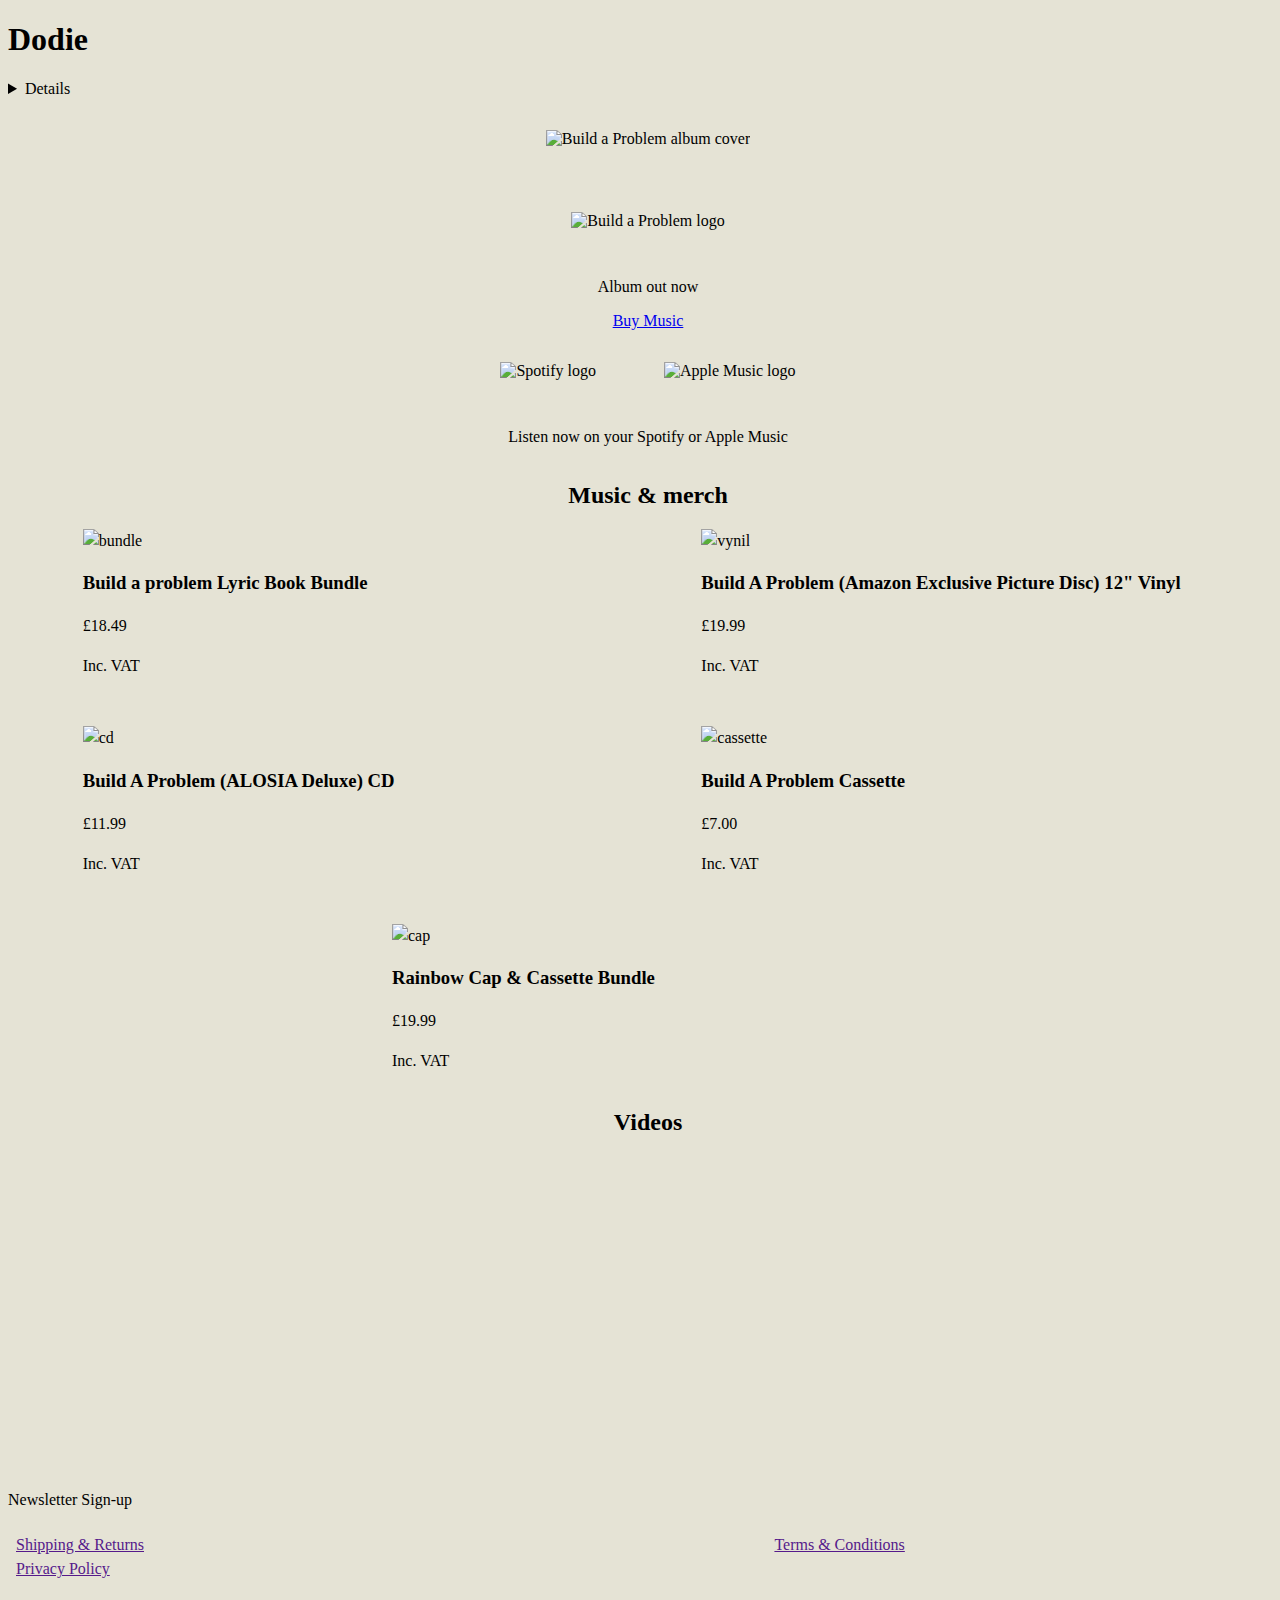
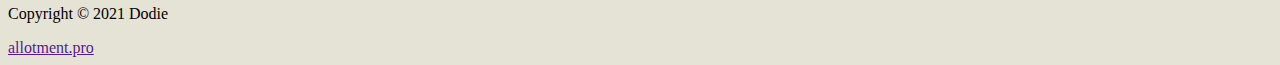
==== index.html @ 6b930dab "Add files via upload" ====
<!doctype html>
<html lang="nl">
	
<header>
	<meta charset="UTF-8">
	<meta name="author" content="jouw naam">
	<meta name="viewport" content="width=device-width, initial-scale=1">
	
	<title>Howdy FED2122</title>
	
	<link href="styles/style.css" rel="stylesheet">
	<link rel="icon" type="image/svg+xml" href="images/favicon.svg">
</header>
<a href=""></a>
<body>
	<div>
	<header>
		<h1>Dodie</h1>
		<nav>
		<details>
		<ul>
			<li><a href="https://www.dodie.co/shop/">Shop</a></li>
			<li><a href="https://www.dodie.co/videos/">Videos</a></li>
			<li><a href="https://www.dodie.co/releases/">Releases</a></li>
			<li><a href="https://www.dodie.co/tickets/">Tickets</a></li>
			<li><a href="https://www.dodie.co/na-tour-2022/">North America Tour</a></li>
			<li>EU Tour</li>
		</ul>
		</details>
	</nav>
	</header>

	<section class="top">
		<img src="images/bapCover.jpg" alt="Build a Problem album cover">
		<img src="images/bapLogo.png" alt="Build a Problem logo">
		<p>Album out now</p>
		<a href="https://www.dodie.co/product-category/build-a-problem/">Buy Music</a>
		<nav>
			<img src="images/spotify.png" alt="Spotify logo">
			<img src="images/appleMusic.png" alt="Apple Music logo">
		</nav>
		<p>Listen now on your Spotify or Apple Music</p>
	</section>
</div>

	<section>
		<h2>Music & merch</h2>
		<ul class="merch">
			<li>
				<img src="images/bundle.png" alt="bundle">
				<h3>Build a problem Lyric Book Bundle</h3>
				<p>£18.49</p>
				<p>Inc. VAT</p>
			</li>
			<li>
				<img src="images/vinyl.png" alt="vynil">
				<h3>Build A Problem (Amazon Exclusive Picture Disc) 12" Vinyl</h3>
				<p>£19.99</p>
				<p>Inc. VAT</p>
			</li>
			<li>
				<img src="images/cd.png" alt="cd">
				<h3>Build A Problem (ALOSIA Deluxe) CD</h3>
				<p>£11.99</p>
				<p>Inc. VAT</p>
			</li>
			<li>
				<img src="images/cassette.png" alt="cassette">
				<h3>Build A Problem Cassette</h3>
				<p>£7.00</p>
				<p>Inc. VAT</p>
			</li>
			<li>
				<img src="images/cap.png" alt="cap">
				<h3>Rainbow Cap & Cassette Bundle</h3>
				<p>£19.99</p>
				<p>Inc. VAT</p>
			</li>
		</ul>
	</section>

	<section>
		<h2>Videos</h2>
		<iframe width="560" height="315" src="https://www.youtube.com/embed/-bZlflJhmkY" title="YouTube video player" frameborder="0" allow="accelerometer; autoplay; clipboard-write; encrypted-media; gyroscope; picture-in-picture" allowfullscreen></iframe>
	</section>

	<footer>
		<p>Newsletter Sign-up</p>
		<nav></nav>
		<ul>
			<li>
				<a href="">Shipping & Returns</a>
			</li>
			<li>
				<a href="">Terms & Conditions</a>
			</li>
			<li>
				<a href="">Privacy Policy</a>
			</li>
		</ul>
		<p>Copyright © 2021 Dodie</p>
		<a href="">allotment.pro</a>
	</footer>

	<script src="scripts/script.js"></script>
</body>
	
</html>
---- styles/style.css ----
/* CSS Document */
*, *::after, *::before {
  box-sizing:border-box;  
}

body{
  width: 100vw;
  background-image: url('../images/headerbg.jpeg');
  background-repeat: no-repeat;
  background-color: #E5E3D5;
}


section.top{
  display: flex;
  justify-content: center;
  align-items: center;
  flex-direction: column;

}
.top img{
  max-width: 80%;
  margin: 2em;
}

ul{
  text-decoration: none;
}
ul{
  display: flex;
  justify-content: space-between;
  flex-wrap:wrap;
  flex-direction: row;
  list-style:none;
  align-items: stretch; 
  width: 100%;
  line-height: 1.5em;
  padding: .5em;
}
.merch{
  display:flex;
  grid-gap:2em;
  margin:0; padding:0;
  list-style:none;
  align-items: stretch; 
  justify-content: space-evenly;
  width: 100%;
  flex-direction: row;
  flex-wrap: wrap;
}
li { 
  width: 40%;
}
.merch img{
  width: 100%;
}

h2{
  text-align: center;
}
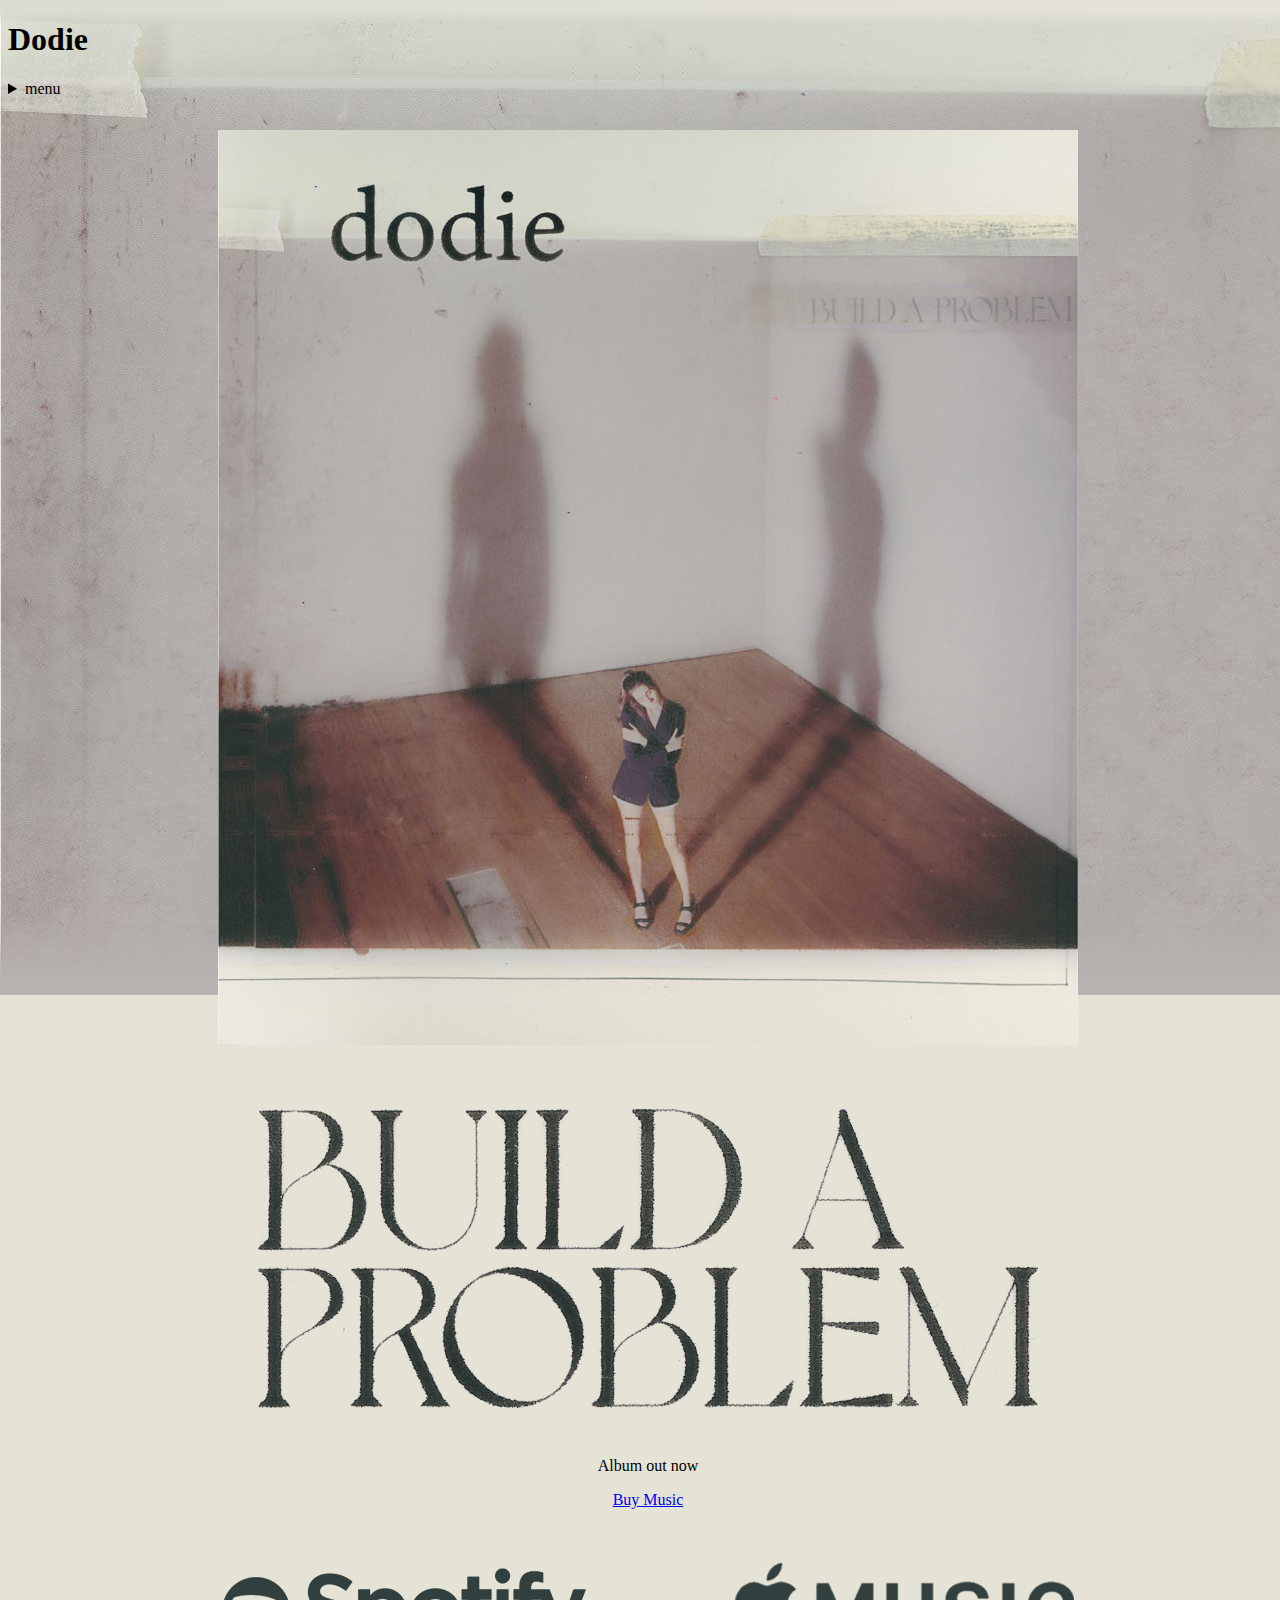
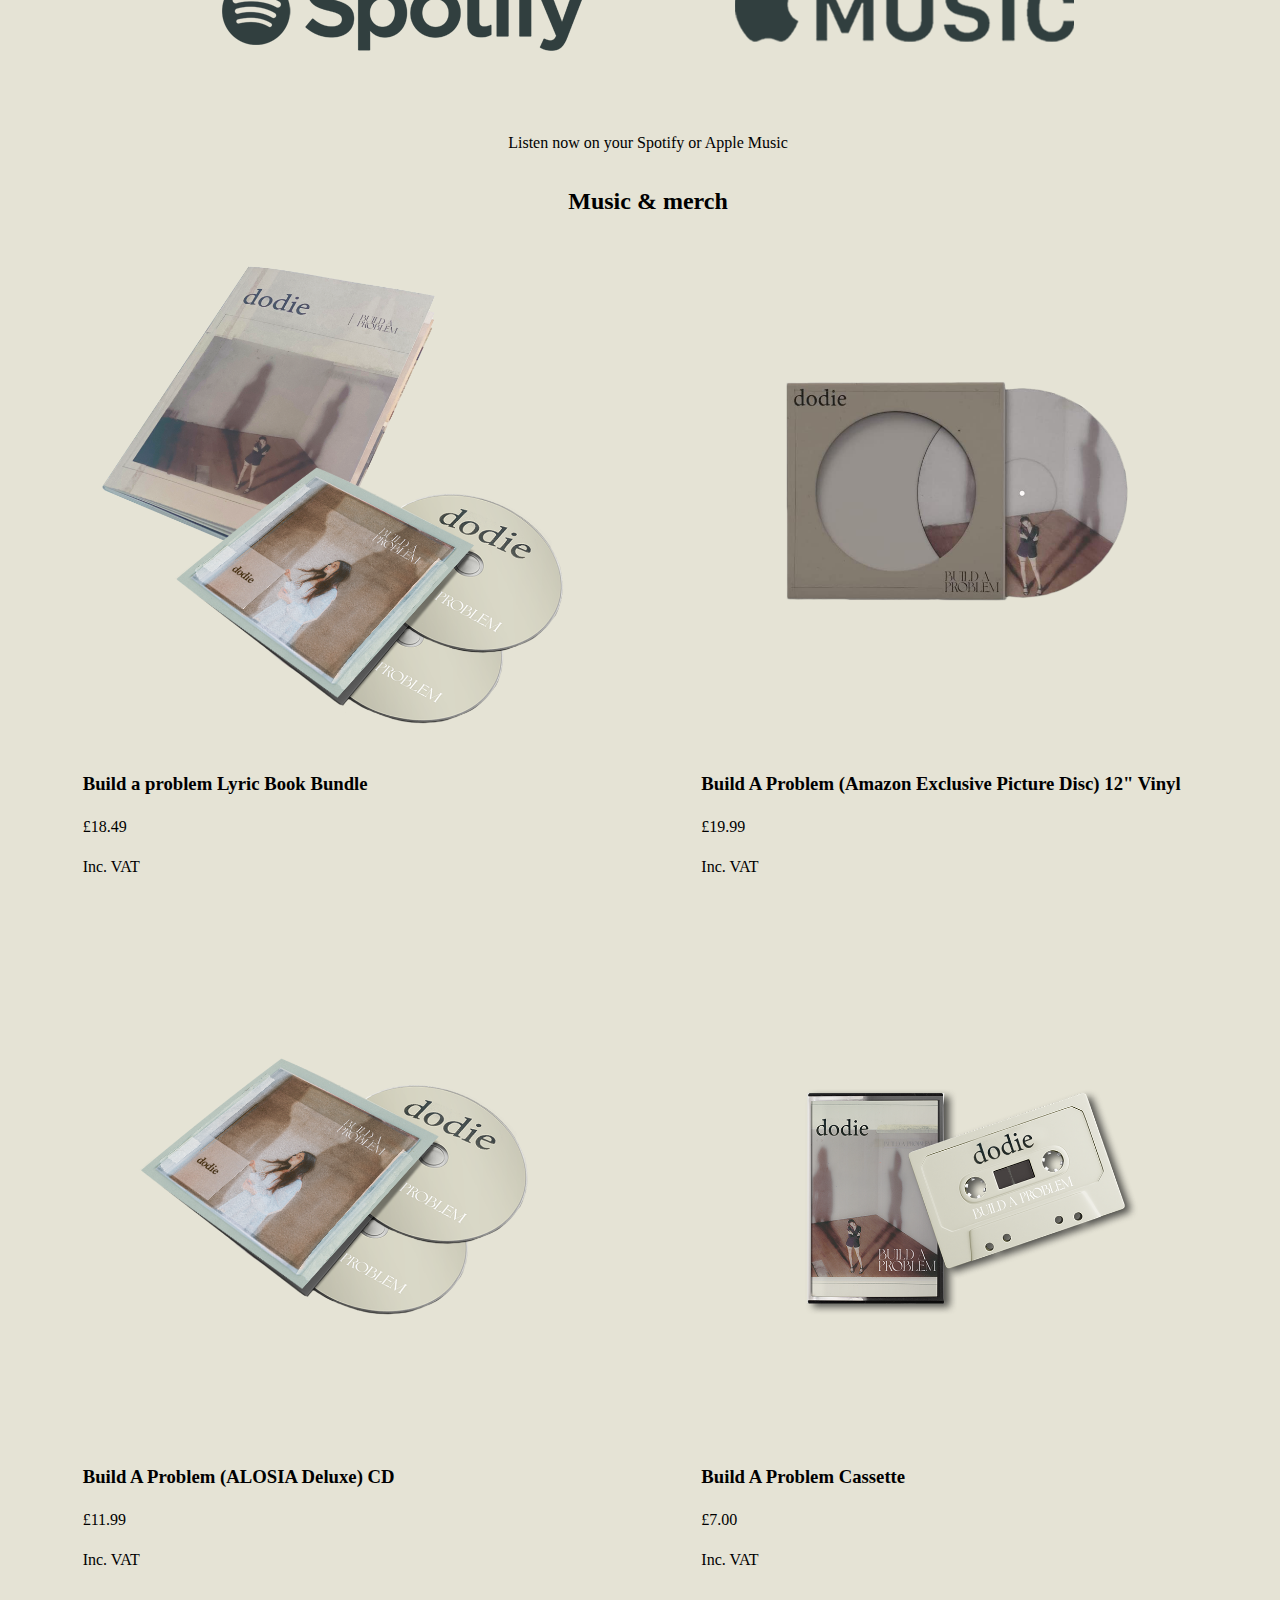
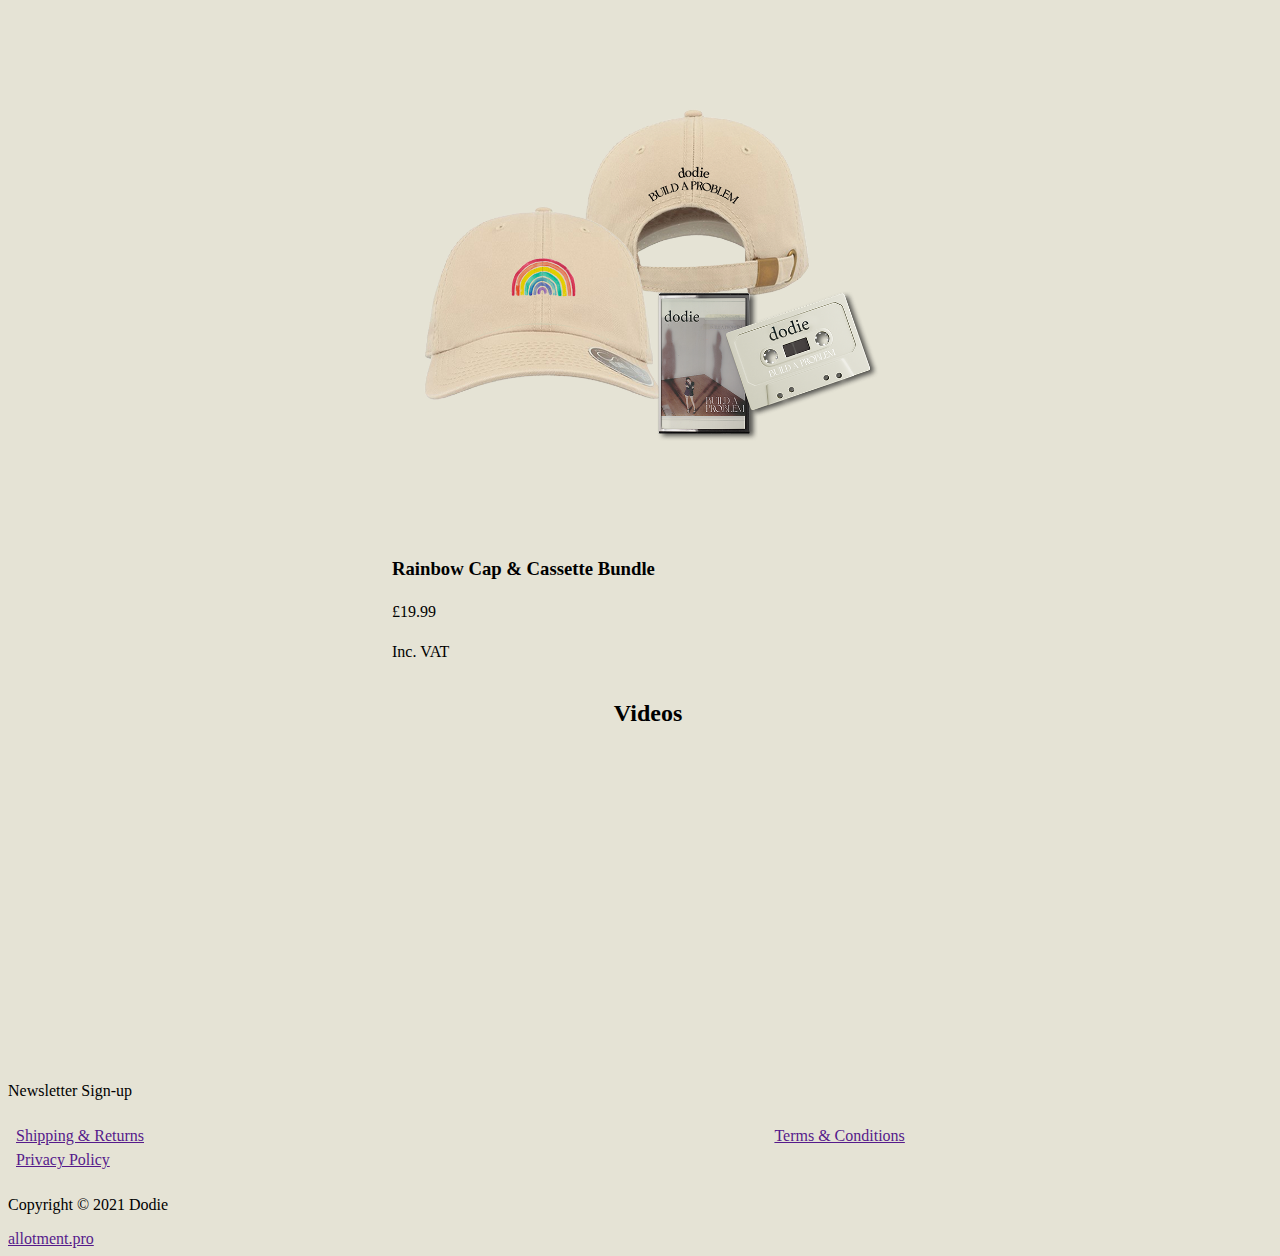
==== commit 32a2583b: "Update index.html" ====
--- a/index.html
+++ b/index.html
@@ -18,6 +18,7 @@
 		<h1>Dodie</h1>
 		<nav>
 		<details>
+			<summary>menu</summary>
 		<ul>
 			<li><a href="https://www.dodie.co/shop/">Shop</a></li>
 			<li><a href="https://www.dodie.co/videos/">Videos</a></li>
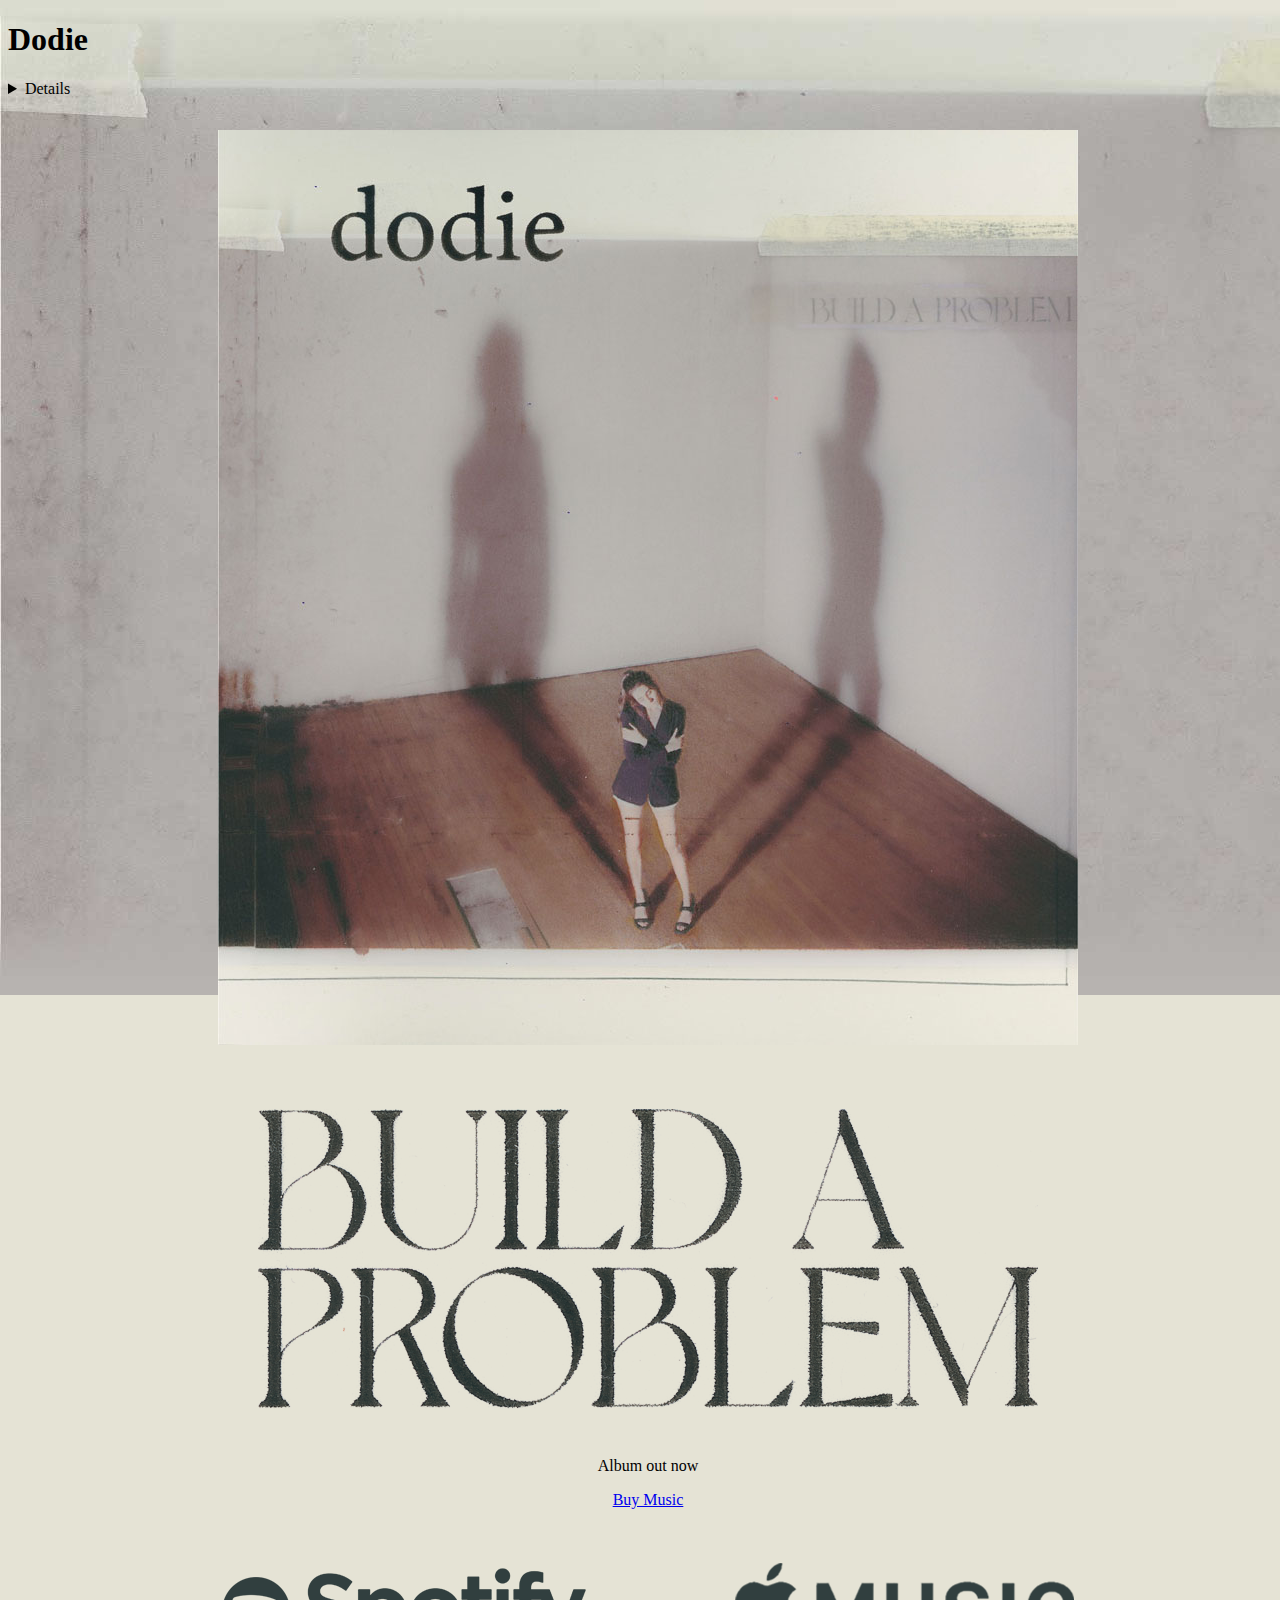
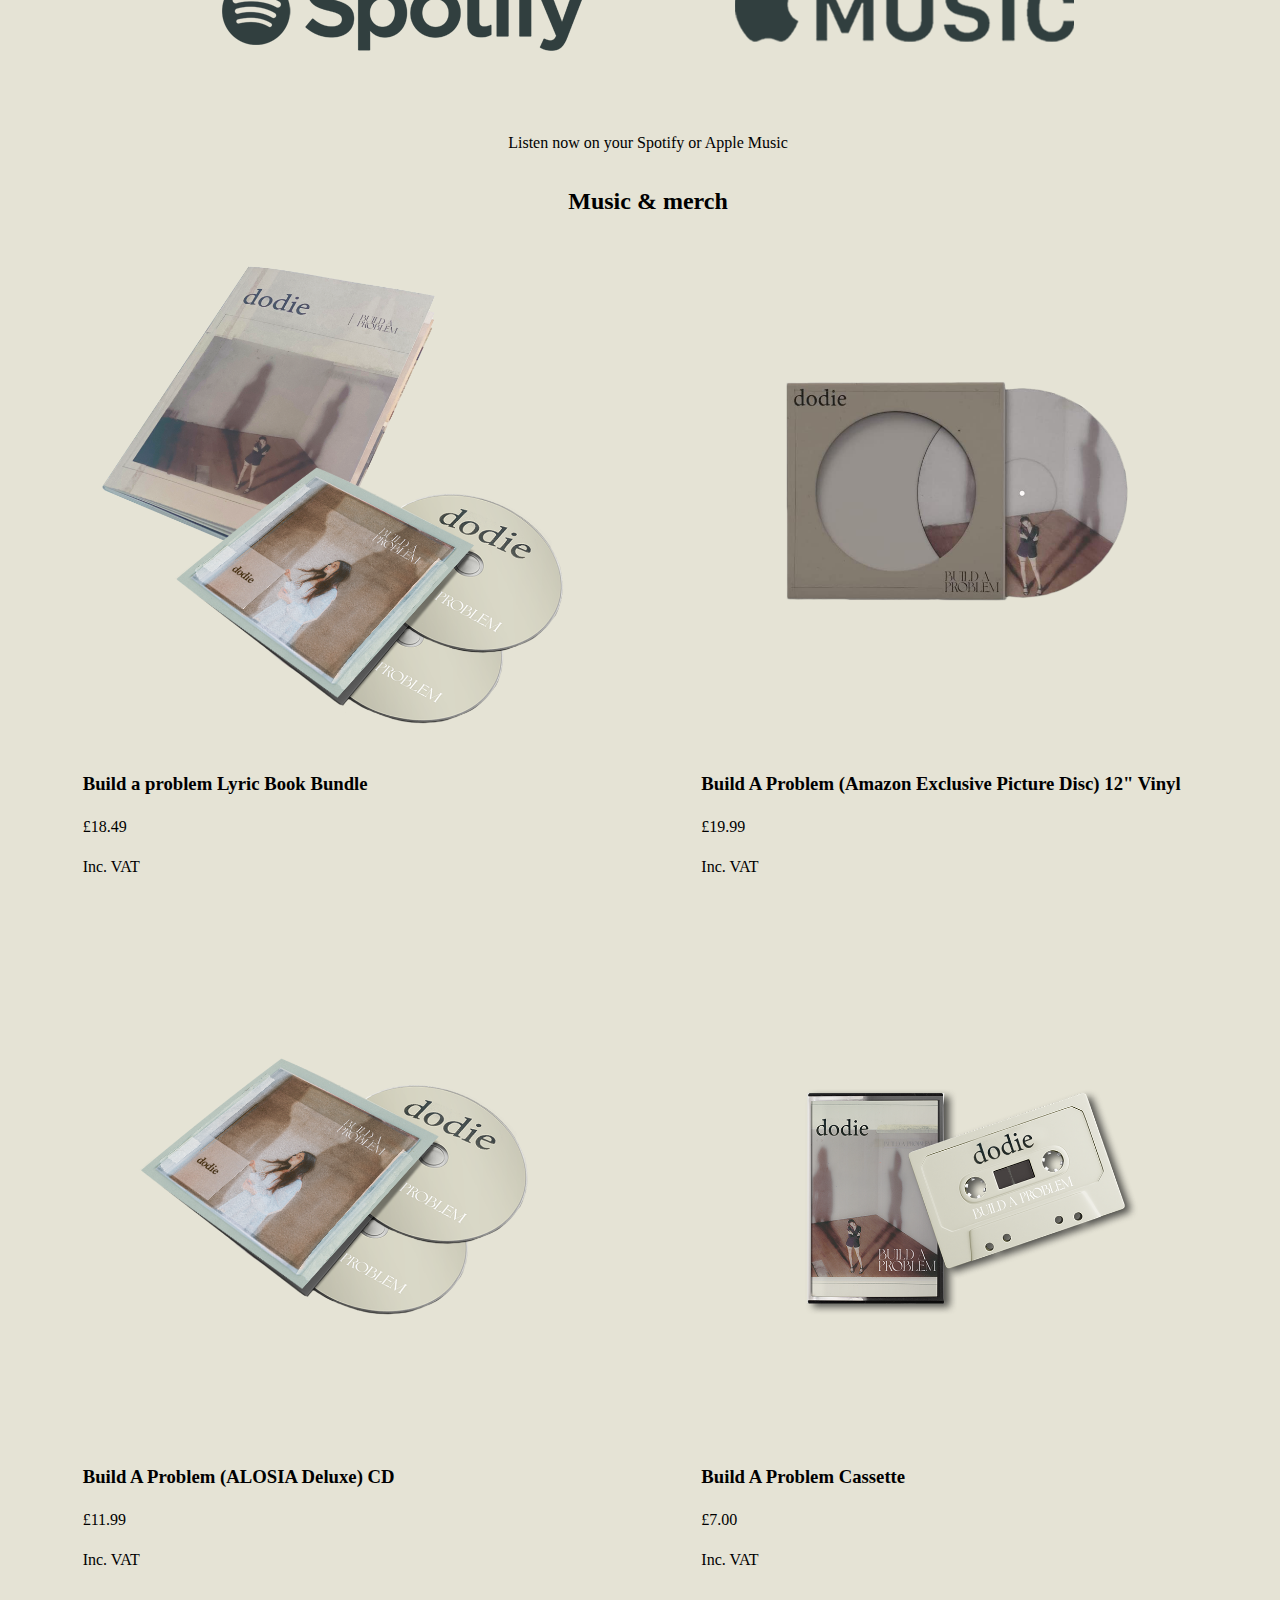
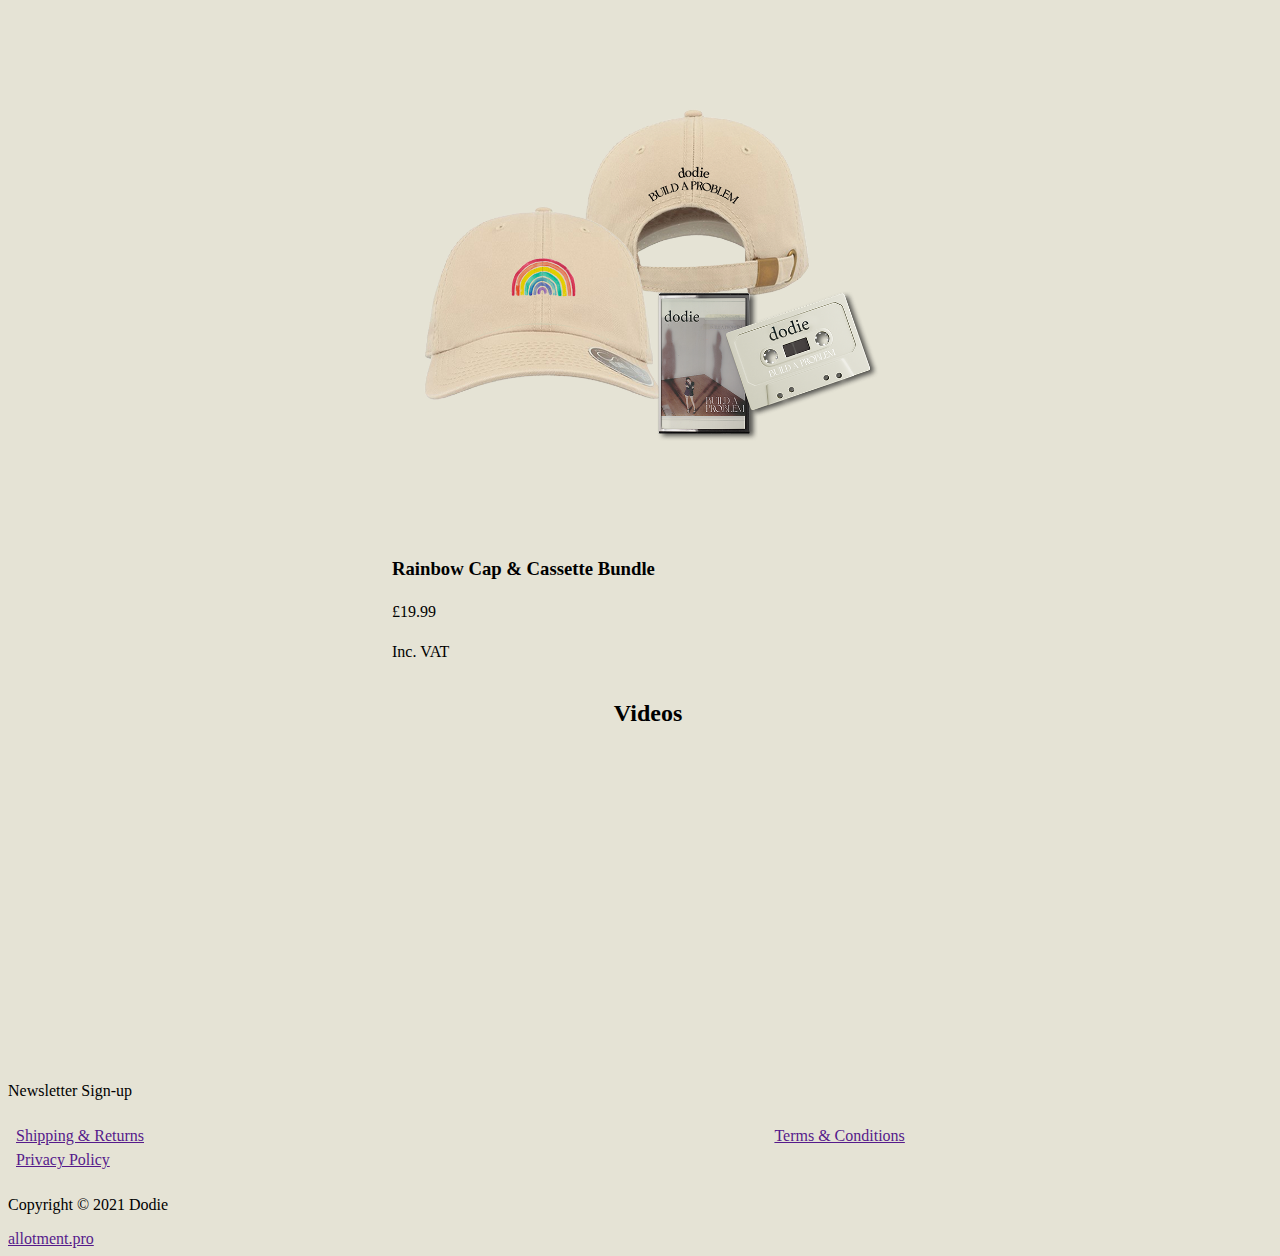
==== commit ba355fdc: "Add files via upload" ====
--- a/index.html
+++ b/index.html
@@ -12,20 +12,19 @@
 	<link rel="icon" type="image/svg+xml" href="images/favicon.svg">
 </header>
 <a href=""></a>
-<body>
+<body id="home">
 	<div>
 	<header>
 		<h1>Dodie</h1>
 		<nav>
 		<details>
-			<summary>menu</summary>
 		<ul>
 			<li><a href="https://www.dodie.co/shop/">Shop</a></li>
 			<li><a href="https://www.dodie.co/videos/">Videos</a></li>
 			<li><a href="https://www.dodie.co/releases/">Releases</a></li>
 			<li><a href="https://www.dodie.co/tickets/">Tickets</a></li>
 			<li><a href="https://www.dodie.co/na-tour-2022/">North America Tour</a></li>
-			<li>EU Tour</li>
+			<li><a href="tour.html">EU Tour</a></li>
 		</ul>
 		</details>
 	</nav>
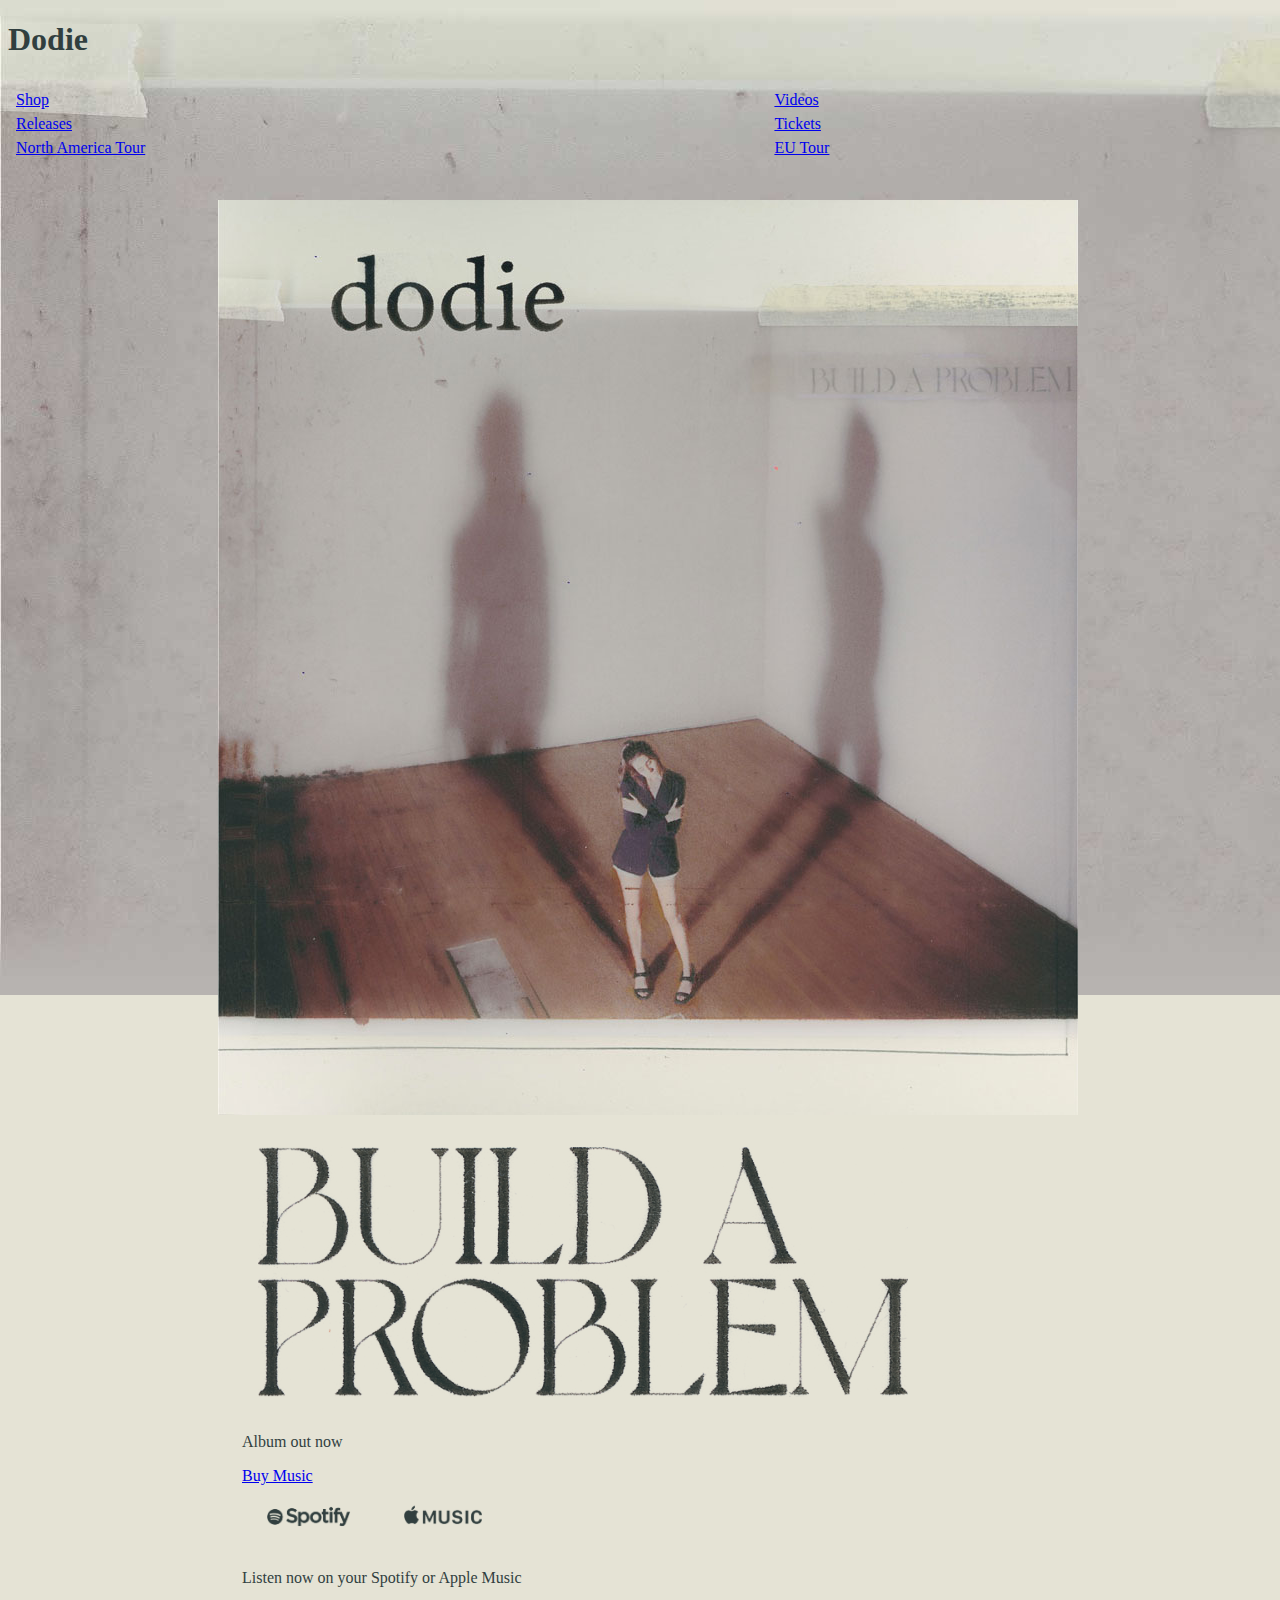
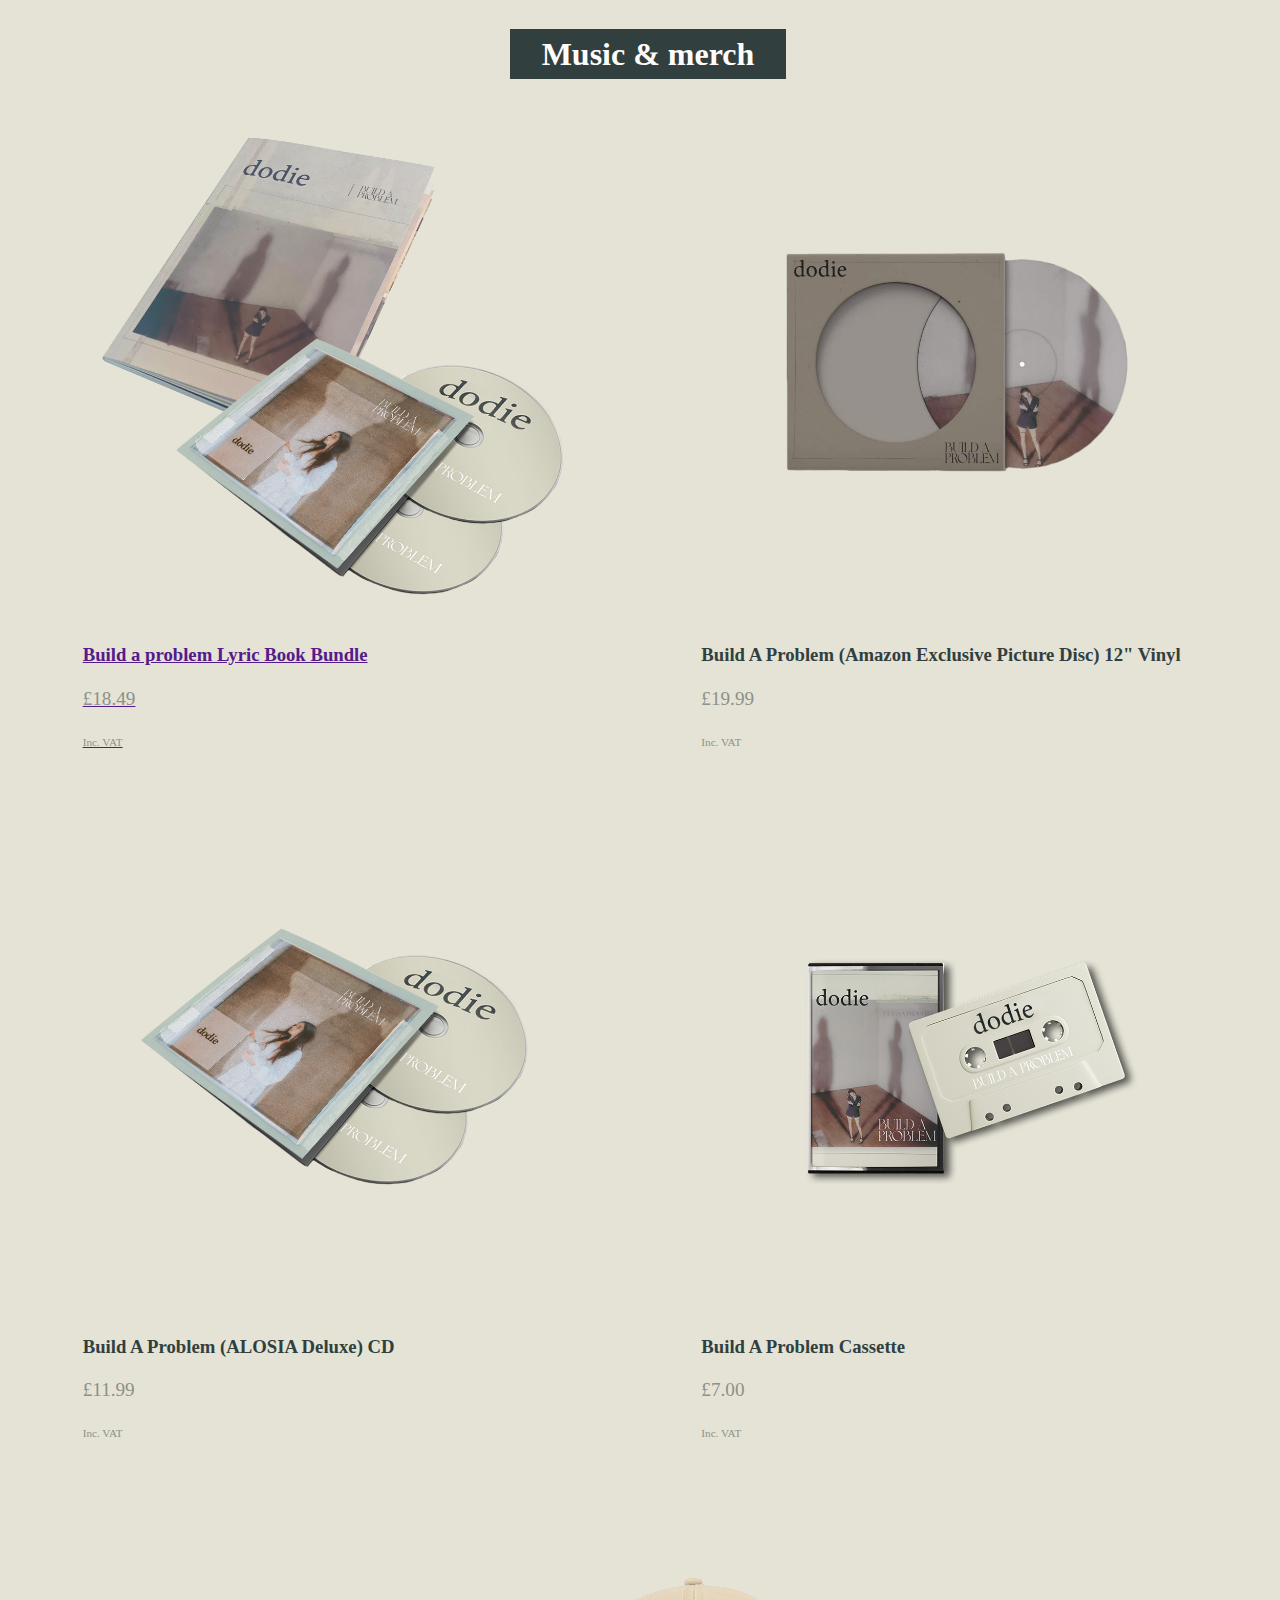
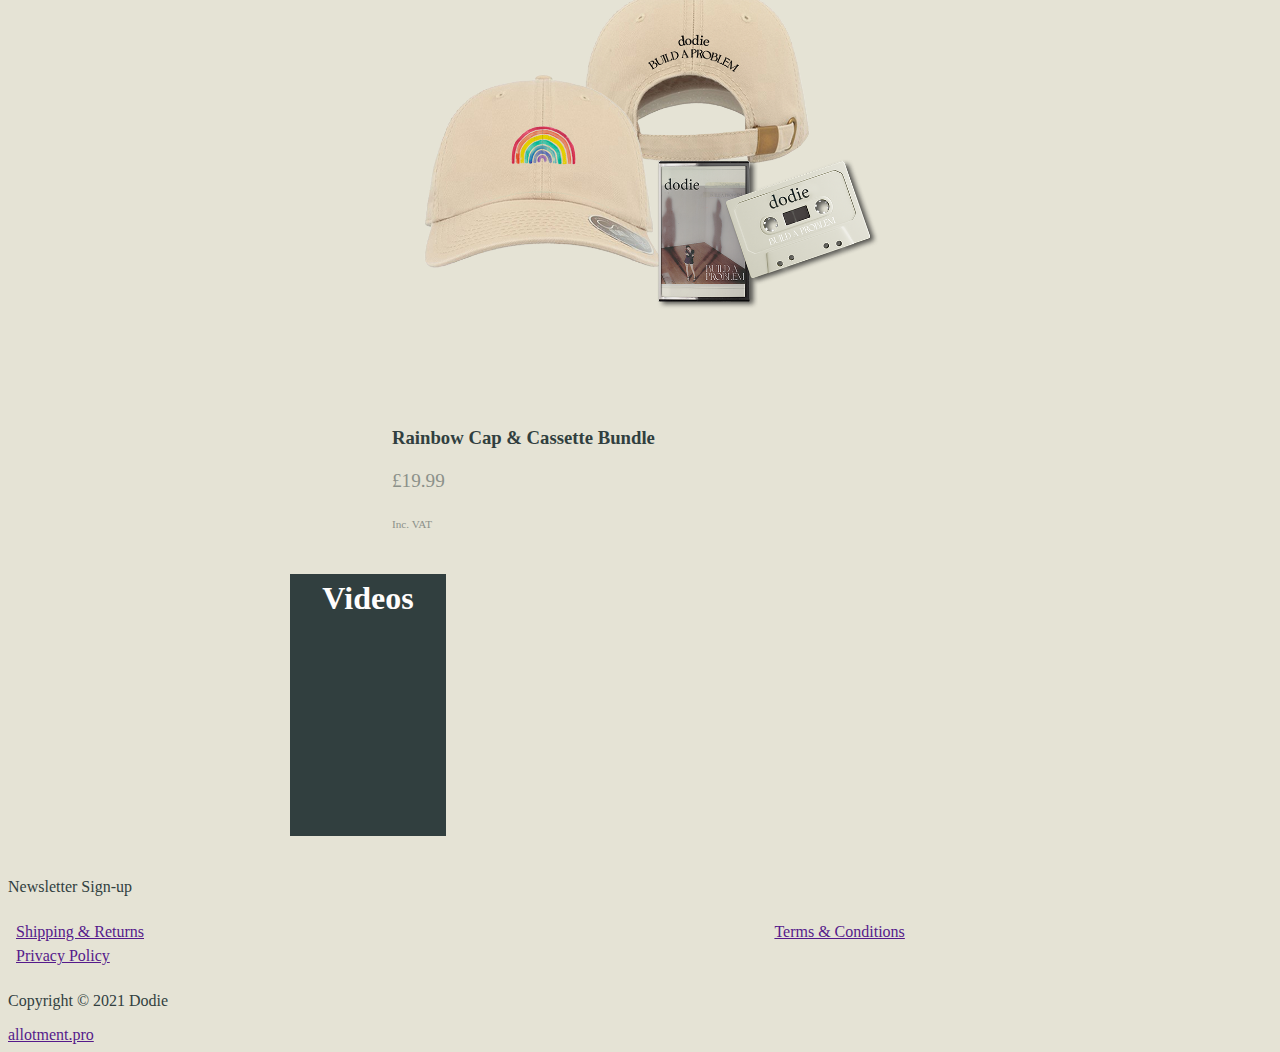
==== commit d3d0936c: "Add files via upload" ====
--- a/index.html
+++ b/index.html
@@ -16,8 +16,8 @@
 	<div>
 	<header>
 		<h1>Dodie</h1>
+		<div class="hamburger"></div>
 		<nav>
-		<details>
 		<ul>
 			<li><a href="https://www.dodie.co/shop/">Shop</a></li>
 			<li><a href="https://www.dodie.co/videos/">Videos</a></li>
@@ -26,12 +26,12 @@
 			<li><a href="https://www.dodie.co/na-tour-2022/">North America Tour</a></li>
 			<li><a href="tour.html">EU Tour</a></li>
 		</ul>
-		</details>
 	</nav>
 	</header>
 
 	<section class="top">
 		<img src="images/bapCover.jpg" alt="Build a Problem album cover">
+		<div>
 		<img src="images/bapLogo.png" alt="Build a Problem logo">
 		<p>Album out now</p>
 		<a href="https://www.dodie.co/product-category/build-a-problem/">Buy Music</a>
@@ -40,18 +40,19 @@
 			<img src="images/appleMusic.png" alt="Apple Music logo">
 		</nav>
 		<p>Listen now on your Spotify or Apple Music</p>
+	</div>
 	</section>
 </div>
 
-	<section>
+	<section class="boom">
 		<h2>Music & merch</h2>
 		<ul class="merch">
-			<li>
+			<li><a href="">
 				<img src="images/bundle.png" alt="bundle">
 				<h3>Build a problem Lyric Book Bundle</h3>
 				<p>£18.49</p>
 				<p>Inc. VAT</p>
-			</li>
+			</a></li>
 			<li>
 				<img src="images/vinyl.png" alt="vynil">
 				<h3>Build A Problem (Amazon Exclusive Picture Disc) 12" Vinyl</h3>
--- a/styles/style.css
+++ b/styles/style.css
@@ -2,31 +2,65 @@
 *, *::after, *::before {
   box-sizing:border-box;  
 }
+@font-face {
+  font-family: Marion;
+  src: url(font/MarionRegular.ttf);
+}
 
-body{
+:root {
+  --bgColor:#E5E3D5;
+  --accentText: #8C918A;
+  --mainColor: #313F3F;
+  --headerColor: #FFFDFC;
+}
+
+  /*********/
+ /*  HOME */
+/*********/
+
+body#home{
   width: 100vw;
   background-image: url('../images/headerbg.jpeg');
   background-repeat: no-repeat;
-  background-color: #E5E3D5;
+  background-color: var(--bgColor);
+  font-family: Marion;
+  color: var(--mainColor);
+  overflow-x: hidden;
 }
 
+#home section ul p{
+  color: var(--accentText);
+}
 
-section.top{
+#home section ul p:first-of-type{
+  font-size: 1.2em;
+}
+
+#home section ul p:last-of-type{
+  font-size: .7em;
+}
+
+#home section.top{
   display: flex;
   justify-content: center;
   align-items: center;
   flex-direction: column;
 
 }
-.top img{
+#home .top img{
   max-width: 80%;
-  margin: 2em;
+  margin: 1em;
 }
 
-ul{
+#home nav img{
+  max-height: 2em;
+  margin: 10px;
+}
+
+#home ul{
   text-decoration: none;
 }
-ul{
+#home ul{
   display: flex;
   justify-content: space-between;
   flex-wrap:wrap;
@@ -37,7 +71,7 @@
   line-height: 1.5em;
   padding: .5em;
 }
-.merch{
+#home .merch{
   display:flex;
   grid-gap:2em;
   margin:0; padding:0;
@@ -48,13 +82,44 @@
   flex-direction: row;
   flex-wrap: wrap;
 }
-li { 
+#home li { 
   width: 40%;
 }
-.merch img{
+#home .merch img{
   width: 100%;
 }
 
-h2{
+#home section{
+    display: flex;
+    flex-wrap: wrap;
+    justify-content: center;
+}
+
+#home h2{
   text-align: center;
+  color: var(--headerColor);
+  background-color: var(--mainColor);
+  padding: .2em 1em .2em 1em;
+  display: inline-block;
+  font-size: 2em;
+  
+}
+
+  /*********/
+ /*  TOUR */
+/*********/
+
+body#tour{
+  background-color: var(--bgColor);
+}
+
+#tour article a{
+  border: 1px solid var(--mainColor);
+  padding: .75em;
+  color: var(--mainColor);
+  text-decoration: none;
+}
+
+#tour article p{
+  color: var(--accentText);
 }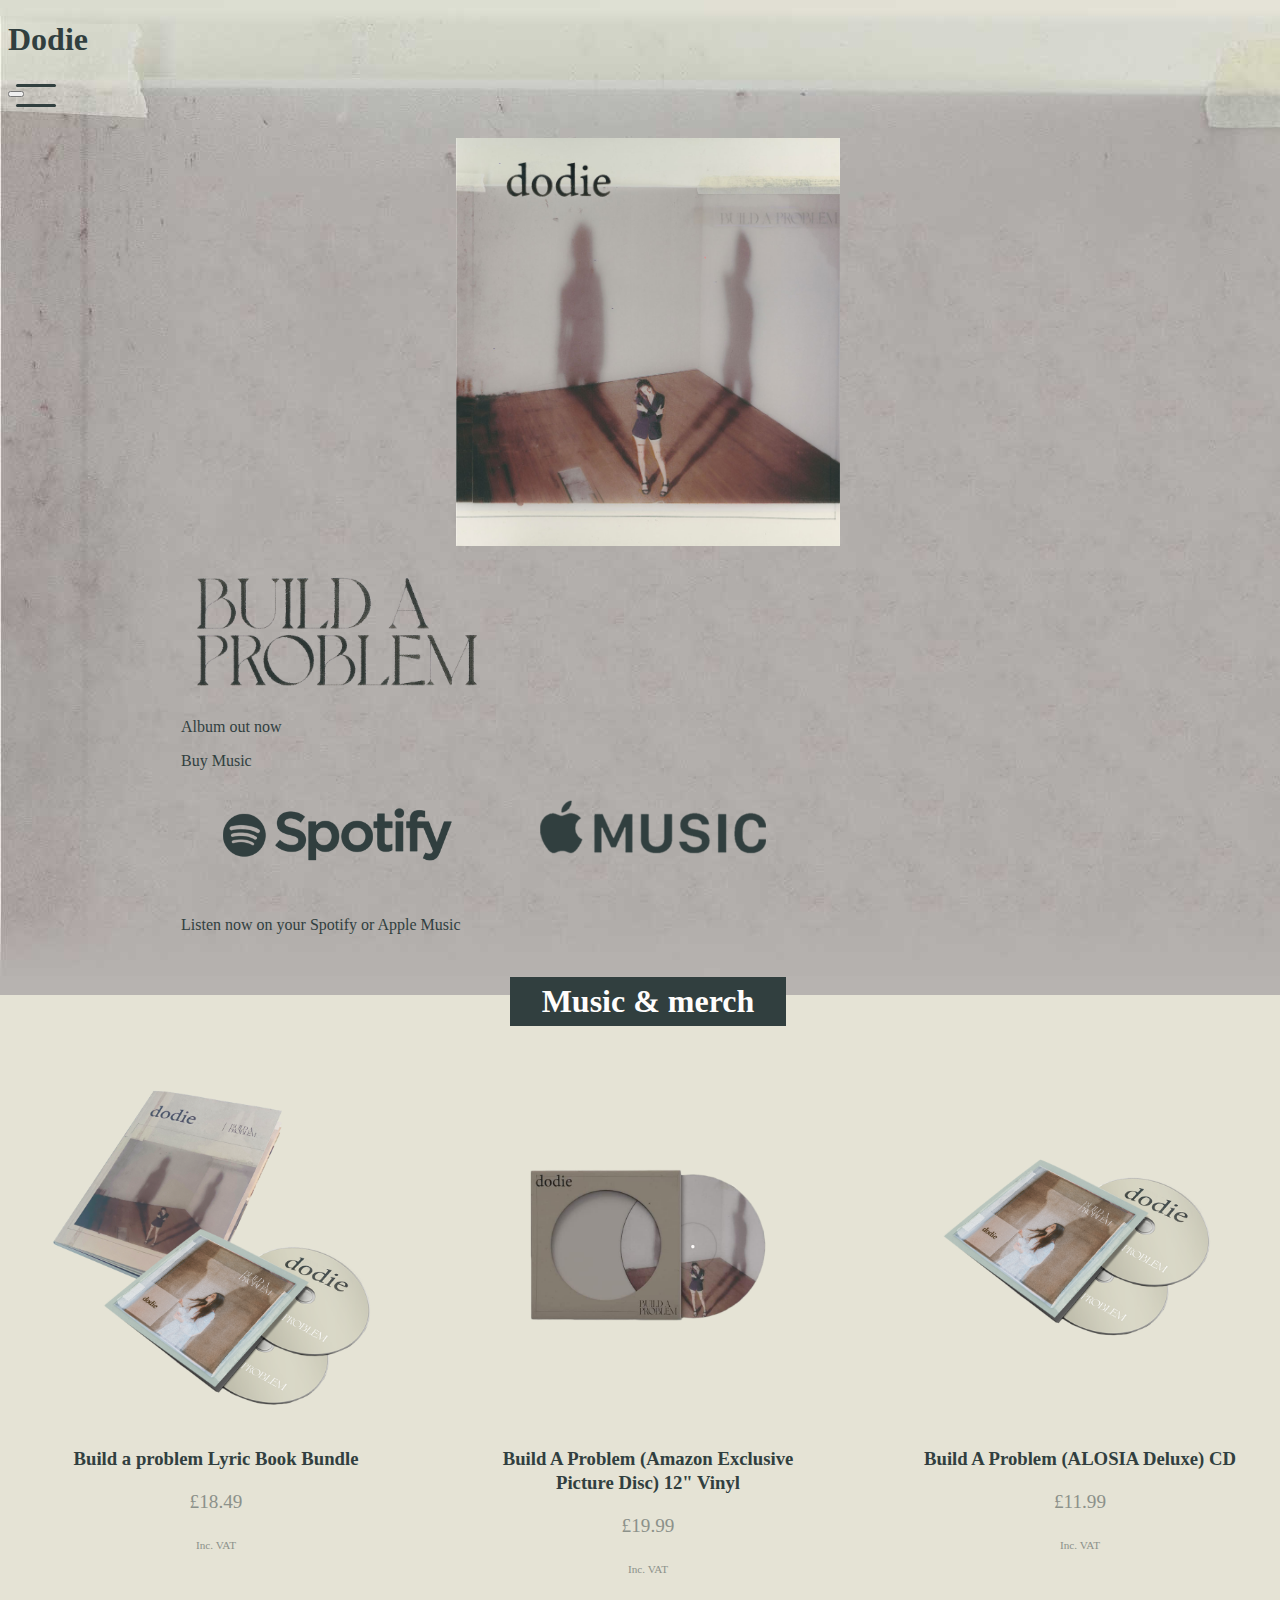
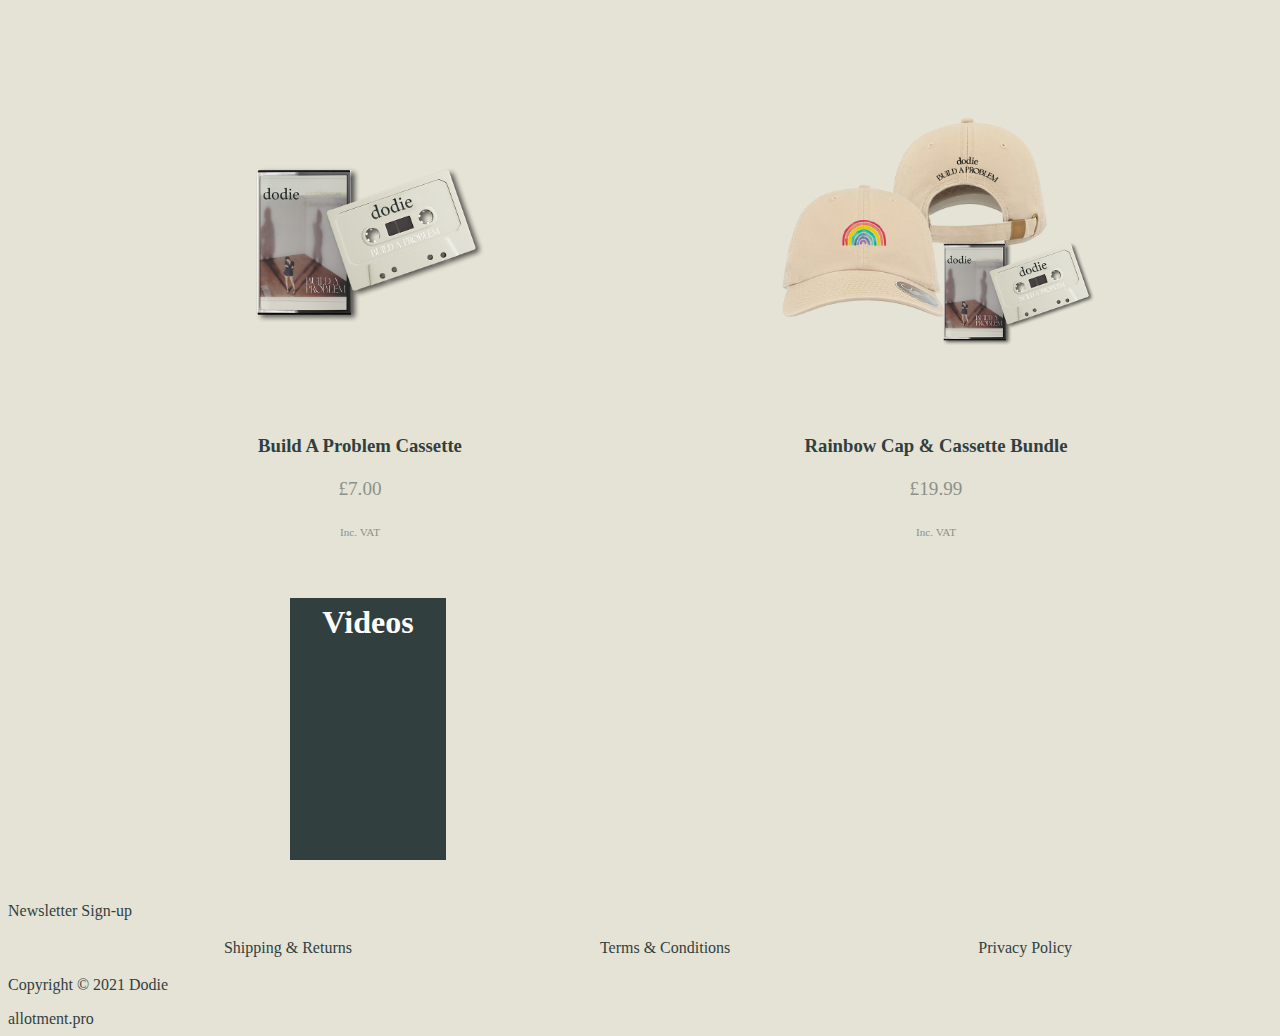
==== commit 923cc859: "Add files via upload" ====
--- a/index.html
+++ b/index.html
@@ -16,7 +16,7 @@
 	<div>
 	<header>
 		<h1>Dodie</h1>
-		<div class="hamburger"></div>
+		<button><span class="hamburger"></span></button>
 		<nav>
 		<ul>
 			<li><a href="https://www.dodie.co/shop/">Shop</a></li>
@@ -47,36 +47,36 @@
 	<section class="boom">
 		<h2>Music & merch</h2>
 		<ul class="merch">
-			<li><a href="">
+			<!--<a href="">--><li>
 				<img src="images/bundle.png" alt="bundle">
 				<h3>Build a problem Lyric Book Bundle</h3>
 				<p>£18.49</p>
 				<p>Inc. VAT</p>
-			</a></li>
-			<li>
+			</li><!--</a>-->
+			<!--<a href="">--><li>
 				<img src="images/vinyl.png" alt="vynil">
 				<h3>Build A Problem (Amazon Exclusive Picture Disc) 12" Vinyl</h3>
 				<p>£19.99</p>
 				<p>Inc. VAT</p>
-			</li>
-			<li>
+			</li><!--</a>-->
+			<!--<a href="">--><li>
 				<img src="images/cd.png" alt="cd">
 				<h3>Build A Problem (ALOSIA Deluxe) CD</h3>
 				<p>£11.99</p>
 				<p>Inc. VAT</p>
-			</li>
-			<li>
+			</li><!--</a>-->
+			<!--<a href="">--><li>
 				<img src="images/cassette.png" alt="cassette">
 				<h3>Build A Problem Cassette</h3>
 				<p>£7.00</p>
 				<p>Inc. VAT</p>
-			</li>
-			<li>
+			</li><!--</a>-->
+			<!--<a href="">--><li>
 				<img src="images/cap.png" alt="cap">
 				<h3>Rainbow Cap & Cassette Bundle</h3>
 				<p>£19.99</p>
 				<p>Inc. VAT</p>
-			</li>
+			</li><!--</a>-->
 		</ul>
 	</section>
 
--- a/styles/style.css
+++ b/styles/style.css
@@ -26,6 +26,56 @@
   font-family: Marion;
   color: var(--mainColor);
   overflow-x: hidden;
+  position: relative;
+}
+  /********/
+ /* MENU */
+/********/
+
+.hamburger{
+  width: 40px;
+  height: 3px;
+  border-radius: 5px;
+  background: var(--mainColor);
+  transition: all 1s ease-in-out;
+}
+.hamburger::before, .hamburger::after{
+  content: '';
+  position: absolute;
+  width: 40px;
+  height: 3px;
+  border-radius: 5px;
+  background: var(--mainColor);
+  transition: all 1s ease-in-out;
+}
+.hamburger::before{
+  transform: translateY(-10px);
+}
+.hamburger::after{
+  transform: translateY(10px);
+}
+
+header nav ul{
+  opacity: 0;
+  transition: 2s;
+  flex-direction: column;
+}
+
+header nav ul.oop{
+  opacity: 1;
+}
+
+/* ANIMATIE */
+
+.hamburger.open{
+  transform: translateX(-40px);
+  background: transparent;
+}
+.hamburger.open::before{
+  transform: rotate(45deg) translate(30px, -30px);
+}
+.hamburger.open::after{
+  transform: rotate(-45deg) translate(30px, 30px);
 }
 
 #home section ul p{
@@ -53,25 +103,24 @@
 }
 
 #home nav img{
-  max-height: 2em;
+
   margin: 10px;
 }
 
-#home ul{
+#home a{
+  color: var(--mainColor);
   text-decoration: none;
 }
+
 #home ul{
   display: flex;
-  justify-content: space-between;
-  flex-wrap:wrap;
-  flex-direction: row;
   list-style:none;
-  align-items: stretch; 
   width: 100%;
   line-height: 1.5em;
   padding: .5em;
-}
-#home .merch{
+  text-decoration: none;
+}
+#home ul:nth-of-type(1){
   display:flex;
   grid-gap:2em;
   margin:0; padding:0;
@@ -82,11 +131,24 @@
   flex-direction: row;
   flex-wrap: wrap;
 }
-#home li { 
+#home li a { 
   width: 40%;
 }
 #home .merch img{
   width: 100%;
+}
+
+#home .merch{
+  margin: 1em;
+}
+
+#home .merch li{
+  text-align: center;
+  padding: 1em;
+}
+
+#home iframe{
+  max-width: 80%;
 }
 
 #home section{
@@ -104,6 +166,41 @@
   font-size: 2em;
   
 }
+
+#home footer ul{
+  justify-content: space-between;
+  flex-direction: row;
+  align-items: center;
+  align-self: center;
+  text-align: center;
+}
+
+/* STATES */ 
+
+#home a:focus{
+  background-color: var(--mainColor);
+  color: var(--headerColor);
+  padding: 0.5em 1em 0.5em 1em;
+  border: none;
+}
+#home a:hover{
+  background-color: var(--mainColor);
+  color: var(--headerColor);
+  padding: 0.5em 1em 0.5em 1em;
+  border: none;
+}
+#home a:active{
+  background-color: var(--mainColor);
+  color: var(--headerColor);
+  padding: 0.5em 1em 0.5em 1em;
+  border: none;
+  text-decoration: underline;
+}
+
+/* media queries */
+
+
+
 
   /*********/
  /*  TOUR */
@@ -122,4 +219,54 @@
 
 #tour article p{
   color: var(--accentText);
+}
+
+/* STATES */
+
+#tour a:hover{
+  background-color: var(--mainColor);
+  color: var(--headerColor);
+}
+#tour a:focus{
+  background-color: var(--mainColor);
+  color: var(--headerColor);
+}
+#tour a:active{
+  background-color: var(--mainColor);
+  color: var(--headerColor);
+  text-decoration: underline;
+}
+
+/* media queries */
+
+@media (min-width:100px){
+  #home .merch li{
+    width: 100%;
+    }
+  }
+
+@media (min-width:425px){
+  #home .merch li{
+    width: 50%;
+    }
+  }
+
+@media (min-width:525px){
+  #home .merch li{
+    width: 30%;
+    }
+  #home .top img{
+    width: 30%;
+  }
+  #home .top div{
+    display: flex;
+    flex-direction: column;
+  }
+  #home .top{
+    display: flex;
+    flex-direction: row;
+    justify-content: space-evenly;
+    flex-wrap: nowrap;
+  }
+
 }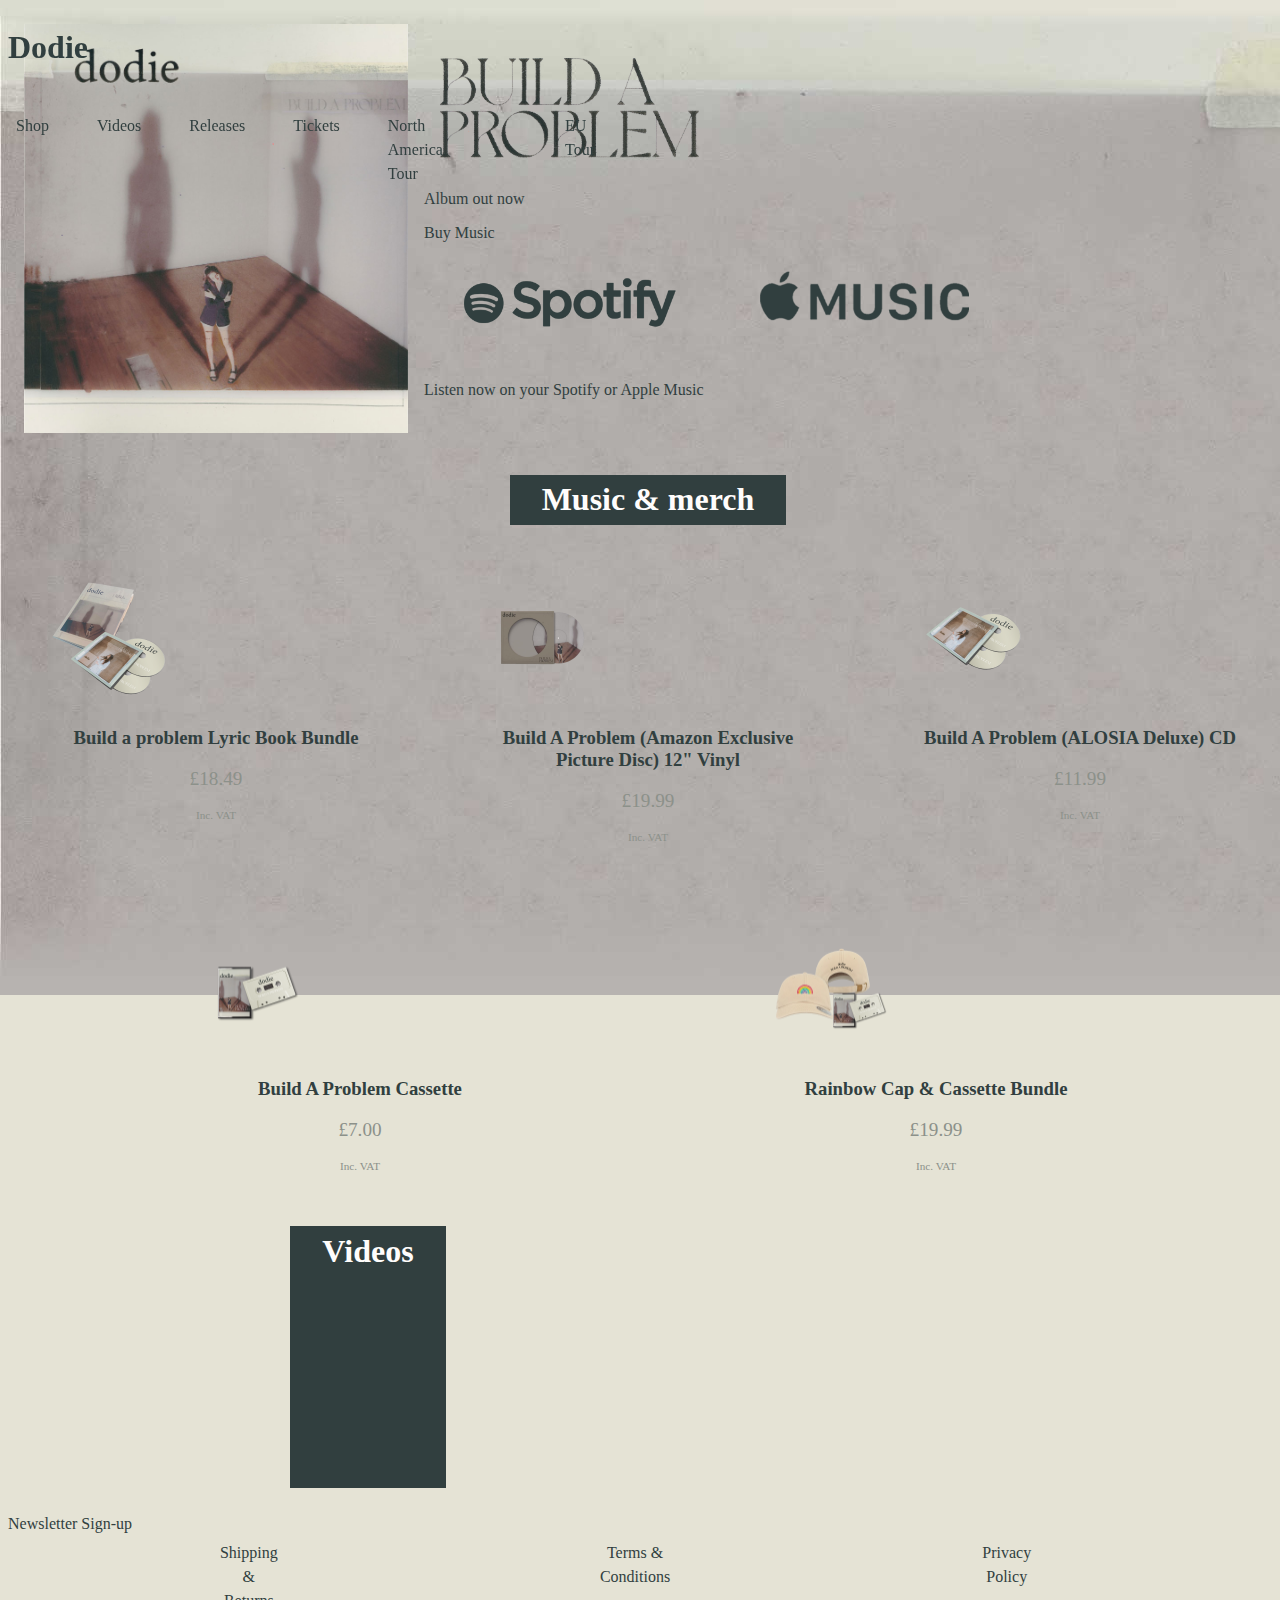
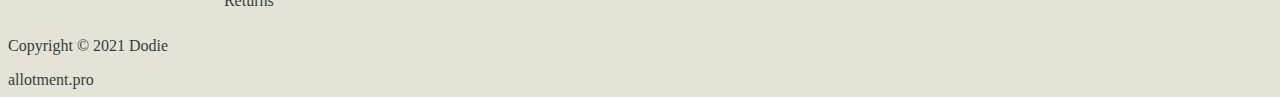
==== commit 7c38ff5f: "Add files via upload" ====
--- a/index.html
+++ b/index.html
@@ -3,7 +3,7 @@
 	
 <header>
 	<meta charset="UTF-8">
-	<meta name="author" content="jouw naam">
+	<meta name="author" content="Aniek Mulders">
 	<meta name="viewport" content="width=device-width, initial-scale=1">
 	
 	<title>Howdy FED2122</title>
@@ -13,7 +13,6 @@
 </header>
 <a href=""></a>
 <body id="home">
-	<div>
 	<header>
 		<h1>Dodie</h1>
 		<button><span class="hamburger"></span></button>
@@ -28,7 +27,7 @@
 		</ul>
 	</nav>
 	</header>
-
+<main>
 	<section class="top">
 		<img src="images/bapCover.jpg" alt="Build a Problem album cover">
 		<div>
@@ -47,46 +46,46 @@
 	<section class="boom">
 		<h2>Music & merch</h2>
 		<ul class="merch">
-			<!--<a href="">--><li>
-				<img src="images/bundle.png" alt="bundle">
+			<li>
+				<a href=""><img src="images/bundle.png" alt="bundle"></a>
 				<h3>Build a problem Lyric Book Bundle</h3>
 				<p>£18.49</p>
 				<p>Inc. VAT</p>
-			</li><!--</a>-->
-			<!--<a href="">--><li>
-				<img src="images/vinyl.png" alt="vynil">
+			</li>
+			<li>
+				<a href=""><img src="images/vinyl.png" alt="vynil"></a>
 				<h3>Build A Problem (Amazon Exclusive Picture Disc) 12" Vinyl</h3>
 				<p>£19.99</p>
 				<p>Inc. VAT</p>
-			</li><!--</a>-->
-			<!--<a href="">--><li>
-				<img src="images/cd.png" alt="cd">
+			</li>
+			<li>
+				<a href=""><img src="images/cd.png" alt="cd"></a>
 				<h3>Build A Problem (ALOSIA Deluxe) CD</h3>
 				<p>£11.99</p>
 				<p>Inc. VAT</p>
-			</li><!--</a>-->
-			<!--<a href="">--><li>
-				<img src="images/cassette.png" alt="cassette">
+			</li>
+			<li>
+				<a href=""><img src="images/cassette.png" alt="cassette"></a>
 				<h3>Build A Problem Cassette</h3>
 				<p>£7.00</p>
 				<p>Inc. VAT</p>
-			</li><!--</a>-->
-			<!--<a href="">--><li>
-				<img src="images/cap.png" alt="cap">
+			</li>
+			<li>
+				<a href=""><img src="images/cap.png" alt="cap"></a>
 				<h3>Rainbow Cap & Cassette Bundle</h3>
 				<p>£19.99</p>
 				<p>Inc. VAT</p>
-			</li><!--</a>-->
+			</li>
 		</ul>
 	</section>
 
-	<section>
+	<section class="video">
 		<h2>Videos</h2>
 		<iframe width="560" height="315" src="https://www.youtube.com/embed/-bZlflJhmkY" title="YouTube video player" frameborder="0" allow="accelerometer; autoplay; clipboard-write; encrypted-media; gyroscope; picture-in-picture" allowfullscreen></iframe>
 	</section>
-
+</main>
 	<footer>
-		<p>Newsletter Sign-up</p>
+		<a class="news" href="">Newsletter Sign-up</a>
 		<nav></nav>
 		<ul>
 			<li>
--- a/styles/style.css
+++ b/styles/style.css
@@ -14,6 +14,70 @@
   --headerColor: #FFFDFC;
 }
 
+  /**********/
+ /* HEADER */
+/**********/
+
+header{
+  /*display: flex;
+  flex-direction: row;*/
+  position: fixed;
+}
+
+  /********/
+ /* MENU */
+/********/
+
+button{
+  background:none;
+  border:none;
+}
+
+.hamburger{
+  width: 40px;
+  height: 3px;
+  border-radius: 5px;
+  background: var(--mainColor);
+  transition: all 1s ease-in-out;
+}
+.hamburger::before, .hamburger::after{
+  content: '';
+  position: absolute;
+  width: 40px;
+  height: 3px;
+  border-radius: 5px;
+  background: var(--mainColor);
+  transition: all 1s ease-in-out;
+}
+.hamburger::before{
+  transform: translateY(-10px);
+}
+.hamburger::after{
+  transform: translateY(10px);
+}
+
+header nav ul{
+  opacity: 0;
+  transition: 2s;
+  flex-direction: column;
+}
+
+header nav ul.oop{
+  opacity: 1;
+}
+
+/* ANIMATIE */
+
+.hamburger.open{
+  transform: translateX(-40px);
+  background: transparent;
+}
+.hamburger.open::before{
+  transform: rotate(45deg) translate(30px, -30px);
+}
+.hamburger.open::after{
+  transform: rotate(-45deg) translate(30px, 30px);
+}
   /*********/
  /*  HOME */
 /*********/
@@ -28,55 +92,9 @@
   overflow-x: hidden;
   position: relative;
 }
-  /********/
- /* MENU */
-/********/
-
-.hamburger{
-  width: 40px;
-  height: 3px;
-  border-radius: 5px;
-  background: var(--mainColor);
-  transition: all 1s ease-in-out;
-}
-.hamburger::before, .hamburger::after{
-  content: '';
-  position: absolute;
-  width: 40px;
-  height: 3px;
-  border-radius: 5px;
-  background: var(--mainColor);
-  transition: all 1s ease-in-out;
-}
-.hamburger::before{
-  transform: translateY(-10px);
-}
-.hamburger::after{
-  transform: translateY(10px);
-}
-
-header nav ul{
-  opacity: 0;
-  transition: 2s;
-  flex-direction: column;
-}
-
-header nav ul.oop{
-  opacity: 1;
-}
-
-/* ANIMATIE */
-
-.hamburger.open{
-  transform: translateX(-40px);
-  background: transparent;
-}
-.hamburger.open::before{
-  transform: rotate(45deg) translate(30px, -30px);
-}
-.hamburger.open::after{
-  transform: rotate(-45deg) translate(30px, 30px);
-}
+
+
+/************/
 
 #home section ul p{
   color: var(--accentText);
@@ -95,7 +113,8 @@
   justify-content: center;
   align-items: center;
   flex-direction: column;
-
+  /*position: absolute;
+  top: 20em;*/
 }
 #home .top img{
   max-width: 80%;
@@ -112,7 +131,7 @@
   text-decoration: none;
 }
 
-#home ul{
+#home ul a{
   display: flex;
   list-style:none;
   width: 100%;
@@ -130,6 +149,7 @@
   width: 100%;
   flex-direction: row;
   flex-wrap: wrap;
+
 }
 #home li a { 
   width: 40%;
@@ -262,11 +282,16 @@
     display: flex;
     flex-direction: column;
   }
-  #home .top{
+  #home section.top{
     display: flex;
     flex-direction: row;
     justify-content: space-evenly;
     flex-wrap: nowrap;
   }
-
+  #home .hamburger{
+    display: none;
+  }
+  #home header nav ul{
+    opacity: 1;
+  }
 }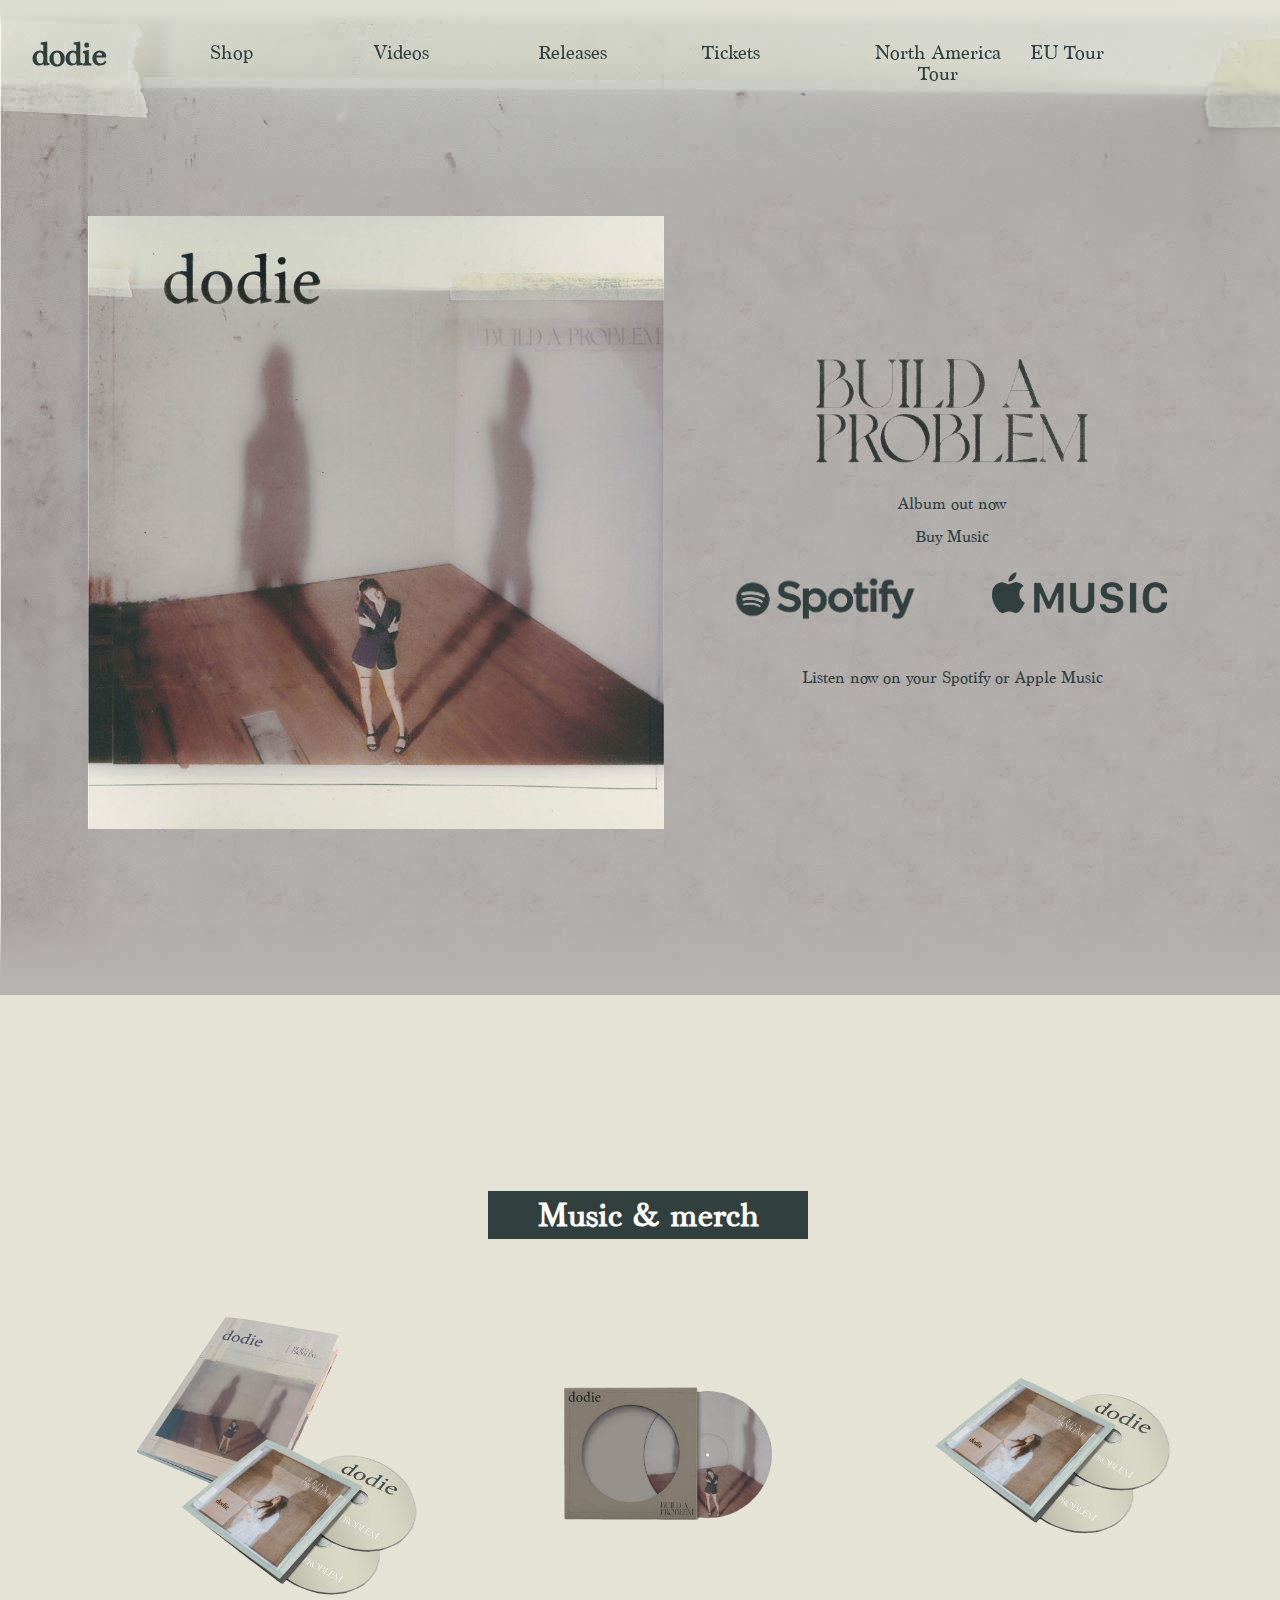
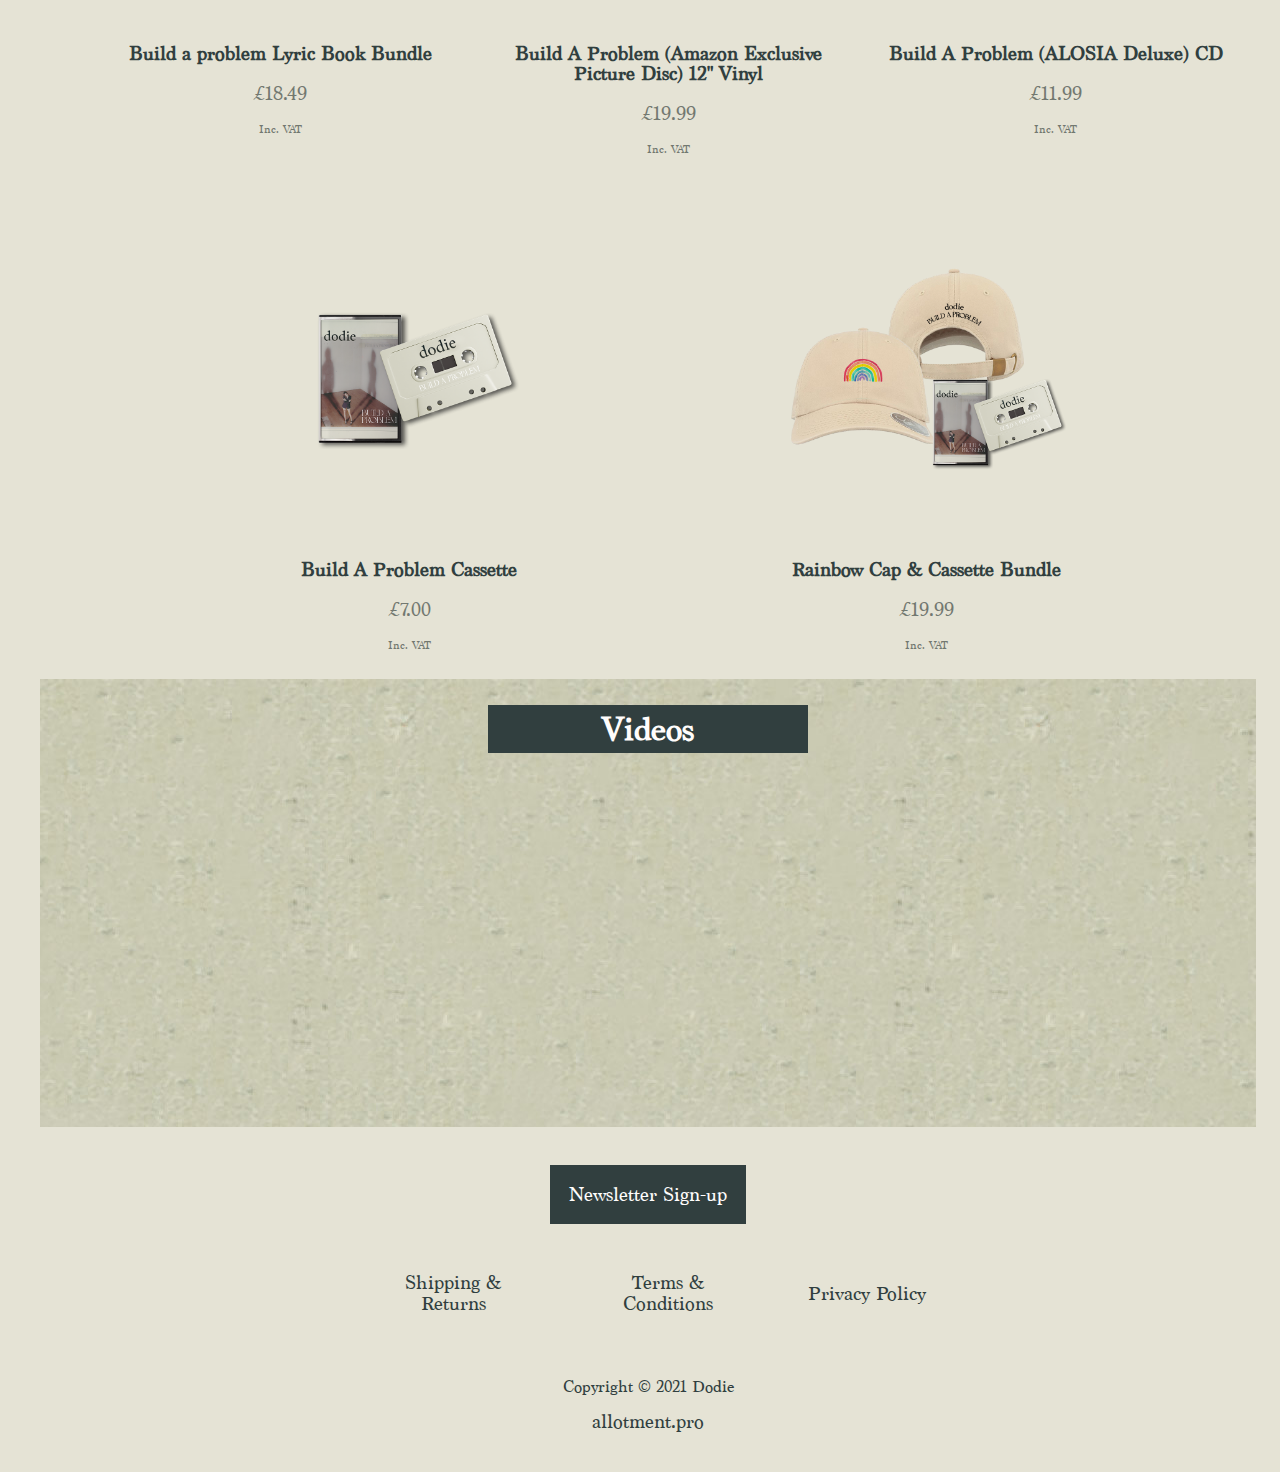
==== commit 4b111ff5: "Update index.html" ====
--- a/index.html
+++ b/index.html
@@ -9,7 +9,7 @@
 	<title>Howdy FED2122</title>
 	
 	<link href="styles/style.css" rel="stylesheet">
-	<link rel="icon" type="image/svg+xml" href="images/favicon.svg">
+	<link rel="icon" type="image/svg+xml" href="images/bapCover.jpg">
 </header>
 <a href=""></a>
 <body id="home">
--- a/styles/style.css
+++ b/styles/style.css
@@ -4,33 +4,63 @@
 }
 @font-face {
   font-family: Marion;
-  src: url(font/MarionRegular.ttf);
+  src: url('../font/MarionRegular.ttf');
 }
 
 :root {
   --bgColor:#E5E3D5;
-  --accentText: #8C918A;
+  --accentText: #727870;
   --mainColor: #313F3F;
   --headerColor: #FFFDFC;
 }
 
   /**********/
- /* HEADER */
+ /* MENU */
 /**********/
 
 header{
-  /*display: flex;
-  flex-direction: row;*/
-  position: fixed;
-}
-
-  /********/
- /* MENU */
-/********/
+  display: flex;
+  flex-direction: row;
+  position: fixed;
+  left: 0;
+  right: 0;
+  top: 0;
+  justify-content: center;
+  text-align: center;
+}
+
+header.scroll{
+  background: var(--bgColor);
+  top: 0;
+}
+
+h1{
+  display: flex;
+  justify-content: center;
+  text-align: center;
+  position: fixed;
+  left: 0;
+  right: 0;
+  top: .5em;
+  text-transform: lowercase;
+}
+h1.scroll{
+    background: var(--bgColor);
+    height: 2em;
+    top: .5em;
+    left: 1em;
+    right: 0;
+}
 
 button{
+  position: fixed;
   background:none;
   border:none;
+  width: 50px;
+  height: 40px;
+  top: .7em;
+  right: .7em;
+  z-index: 0;
 }
 
 .hamburger{
@@ -39,10 +69,14 @@
   border-radius: 5px;
   background: var(--mainColor);
   transition: all 1s ease-in-out;
+  position: fixed;
+  top: 2em;
+  right: 1em;
 }
 .hamburger::before, .hamburger::after{
   content: '';
   position: absolute;
+  left: 0;
   width: 40px;
   height: 3px;
   border-radius: 5px;
@@ -56,14 +90,58 @@
   transform: translateY(10px);
 }
 
+header nav{
+  position: fixed;
+  top: .5em;
+}
+
 header nav ul{
+  display: flex;
+  position: fixed;
   opacity: 0;
   transition: 2s;
   flex-direction: column;
+  justify-content: space-evenly;
+  list-style: none;
+  top: .5em;
+  left: 10em;
+  width: 80%;
+}
+header nav ul.scroll{
+  background: var(--bgColor);
+  padding: 1em;
+  margin: 1em;
+  position: fixed;
+  top: 0;
+  left: 10em;
+  right: 0;
+}
+header nav ul a{
+    color: var(--mainColor);
+    text-decoration: none;
+    font-size: 1.2em;
+    padding: .5em;
+}
+
+header nav ul li{
+  flex-direction: column;
 }
 
 header nav ul.oop{
+  display: flex;
+  justify-content: center;
+  align-items: center;
+  position: fixed;
   opacity: 1;
+  background: var(--bgColor);
+  background-repeat: repeat;
+  background-size: 100%;
+  top: 5em;
+  left: 0px;
+  right: 0px;
+  bottom: 0px;
+  padding: 5em;
+  border: 1px solid var(--mainColor);
 }
 
 /* ANIMATIE */
@@ -78,6 +156,68 @@
 .hamburger.open::after{
   transform: rotate(-45deg) translate(30px, 30px);
 }
+
+/* MEDIA QUERIES MENU */
+
+@media (min-width:600px){
+  .hamburger{
+    display: none;
+  }
+  header nav ul{
+    opacity: 1;
+    flex-direction: row;
+    top: 1em;
+  }
+  h1{
+    justify-content: flex-start;
+    left: 1em;
+  }
+}
+
+  /**********/
+ /* FOOTER */
+/**********/
+
+footer{
+  display: flex;
+  justify-content: center;
+  align-items: center;
+  flex-direction: column;
+  color: var(--mainColor);
+  text-decoration: none;
+  font-size: 1em;
+}
+footer .news{
+  background: var(--mainColor);
+  color: var(--headerColor) !important;
+  padding: 1em;
+  margin-top: 2em;
+}
+footer a{
+  color: var(--mainColor);
+  text-decoration: none;
+  font-size: 1.2em;
+}
+
+footer ul{
+  display: flex;
+  justify-content: space-evenly;
+  flex-direction: row;
+  align-items: center;
+  align-self: center;
+  text-align: center;
+  list-style: none;
+}
+footer ul li{
+  padding: 2em;
+}
+
+footer .news:hover{
+  background: var(--mainColor);
+  color: var(--headerColor);
+  transform: scale(1.3);
+}
+
   /*********/
  /*  HOME */
 /*********/
@@ -91,10 +231,8 @@
   color: var(--mainColor);
   overflow-x: hidden;
   position: relative;
-}
-
-
-/************/
+  padding: 2em;
+}
 
 #home section ul p{
   color: var(--accentText);
@@ -108,22 +246,47 @@
   font-size: .7em;
 }
 
+#home h2{
+  display: inline-block;
+  text-align: center;
+  color: var(--headerColor);
+  background-color: var(--mainColor);
+  padding: .2em 1em .2em 1em;
+  width: 10em;
+  font-size: 2em;
+}
+
+  /******************************/
+ /* STYLING BOVENSTE DEEL SITE */
+/******************************/
+
 #home section.top{
   display: flex;
   justify-content: center;
   align-items: center;
   flex-direction: column;
-  /*position: absolute;
-  top: 20em;*/
+  padding-top: 10em;
+  padding-bottom: 20em;
+  padding-right: 2em;
+  padding-left: 2em;
 }
 #home .top img{
   max-width: 80%;
   margin: 1em;
 }
 
+#home .top div{
+  display: flex;
+  flex-direction: column;
+  justify-content: center;
+  align-items: center;
+  text-align: center;
+}
+
 #home nav img{
 
   margin: 10px;
+  width: 38%;
 }
 
 #home a{
@@ -133,29 +296,35 @@
 
 #home ul a{
   display: flex;
-  list-style:none;
-  width: 100%;
-  line-height: 1.5em;
-  padding: .5em;
-  text-decoration: none;
-}
-#home ul:nth-of-type(1){
-  display:flex;
-  grid-gap:2em;
-  margin:0; padding:0;
-  list-style:none;
-  align-items: stretch; 
+}
+
+#home li { 
+  width: 40%;
+}
+
+  /*****************/
+ /* MERCH STYLING */
+/*****************/
+
+.boom{
+  display: flex;
+  flex-wrap: wrap;
+  justify-content: center;
+}
+
+.boom ul{
+  display: flex;
+  grid-gap: 2em;
+  list-style: none;
   justify-content: space-evenly;
-  width: 100%;
   flex-direction: row;
   flex-wrap: wrap;
-
-}
-#home li a { 
-  width: 40%;
-}
+  margin: 1em;
+}
+
 #home .merch img{
   width: 100%;
+  padding: 1em;
 }
 
 #home .merch{
@@ -164,96 +333,58 @@
 
 #home .merch li{
   text-align: center;
-  padding: 1em;
-}
+}
+
+  /*****************/
+ /* VIDEO STYLING */
+/*****************/
 
 #home iframe{
   max-width: 80%;
 }
 
-#home section{
-    display: flex;
-    flex-wrap: wrap;
-    justify-content: center;
-}
-
-#home h2{
-  text-align: center;
-  color: var(--headerColor);
-  background-color: var(--mainColor);
-  padding: .2em 1em .2em 1em;
-  display: inline-block;
-  font-size: 2em;
-  
-}
-
-#home footer ul{
-  justify-content: space-between;
-  flex-direction: row;
-  align-items: center;
-  align-self: center;
-  text-align: center;
+#home .video{
+  display: flex;
+  position: relative;
+  flex-direction: column;
+  flex-wrap: wrap;
+  justify-content: center;
+  align-items: center;
+  background-image: url('../images/bgVideo.jpeg');
+  padding-bottom: 2em;
 }
 
 /* STATES */ 
+
+button:focus{
+  background-color: var(--accentText);
+}
+button:active{
+  border: 1px solid var(--mainColor);
+}
 
 #home a:focus{
   background-color: var(--mainColor);
   color: var(--headerColor);
+  padding: 0.5em;
+  border: none;
+}
+
+#home .merch a:hover{
+  background: none;
+  transform: scale(1.3);
+}
+
+#home a:hover{
+  background: var(--mainColor);
+  color: var(--headerColor);
+}
+
+#home a:active{
+  background-color: var(--mainColor);
+  color: var(--headerColor);
   padding: 0.5em 1em 0.5em 1em;
   border: none;
-}
-#home a:hover{
-  background-color: var(--mainColor);
-  color: var(--headerColor);
-  padding: 0.5em 1em 0.5em 1em;
-  border: none;
-}
-#home a:active{
-  background-color: var(--mainColor);
-  color: var(--headerColor);
-  padding: 0.5em 1em 0.5em 1em;
-  border: none;
-  text-decoration: underline;
-}
-
-/* media queries */
-
-
-
-
-  /*********/
- /*  TOUR */
-/*********/
-
-body#tour{
-  background-color: var(--bgColor);
-}
-
-#tour article a{
-  border: 1px solid var(--mainColor);
-  padding: .75em;
-  color: var(--mainColor);
-  text-decoration: none;
-}
-
-#tour article p{
-  color: var(--accentText);
-}
-
-/* STATES */
-
-#tour a:hover{
-  background-color: var(--mainColor);
-  color: var(--headerColor);
-}
-#tour a:focus{
-  background-color: var(--mainColor);
-  color: var(--headerColor);
-}
-#tour a:active{
-  background-color: var(--mainColor);
-  color: var(--headerColor);
   text-decoration: underline;
 }
 
@@ -274,9 +405,14 @@
 @media (min-width:525px){
   #home .merch li{
     width: 30%;
+    flex-direction: row;
+    justify-content: space-evenly;
     }
   #home .top img{
-    width: 30%;
+    width: 50%;
+  }
+  #home .top nav img{
+    width: 40%;
   }
   #home .top div{
     display: flex;
@@ -286,12 +422,104 @@
     display: flex;
     flex-direction: row;
     justify-content: space-evenly;
+    align-items: center;
     flex-wrap: nowrap;
   }
-  #home .hamburger{
-    display: none;
-  }
-  #home header nav ul{
-    opacity: 1;
-  }
-}+}
+
+    /************/
+   /************/
+  /*   TOUR   */
+ /************/
+/************/
+
+body#tour{
+  width: 100vw;
+  background-color: var(--bgColor);
+  color: var(--mainColor);
+  padding-top: 5em;
+  display: flex;
+  justify-content: center;
+  padding: 1em;
+  font-family: Marion;
+}
+
+#tour main{
+  padding-top: 5em;
+}
+
+#tour a h1{
+  color: var(--mainColor);
+}
+
+#tour h2{
+  text-align: center;
+}
+
+#tour section{
+  width: 100%;
+  display: flex;
+  flex-direction: column;
+  justify-content: center;
+}
+
+#tour img{
+  /* display: flex; */
+  max-width: 40%;
+  height: 40%;
+
+  /* justify-content: flex-end; */
+}
+
+#tour li{
+  display: flex;
+  flex-direction: row;
+  justify-content: space-between;
+  list-style: none;
+}
+
+#tour section li a{
+  justify-content: center;
+  align-items: center;
+  border: 1px solid var(--mainColor);
+  padding: .75em;
+  margin: 1em;
+  height: 3em;
+  color: var(--mainColor);
+  text-decoration: none;
+}
+
+#tour  p{
+  color: var(--accentText);
+}
+
+/* STATES */
+
+#tour a:hover{
+  background-color: var(--mainColor);
+  color: var(--headerColor);
+}
+#tour a:focus{
+  background-color: var(--mainColor);
+  color: var(--headerColor);
+}
+#tour a:active{
+  background-color: var(--mainColor);
+  color: var(--headerColor);
+  text-decoration: underline;
+}
+
+/* media queries */
+
+@media (min-width:700px){
+  #tour section{
+    display: flex;
+    flex-direction: row-reverse;
+    justify-content: space-between;
+    padding: 2em;
+  }
+  #tour img{
+    width: 50%;
+    height: 50%;
+  }
+}
